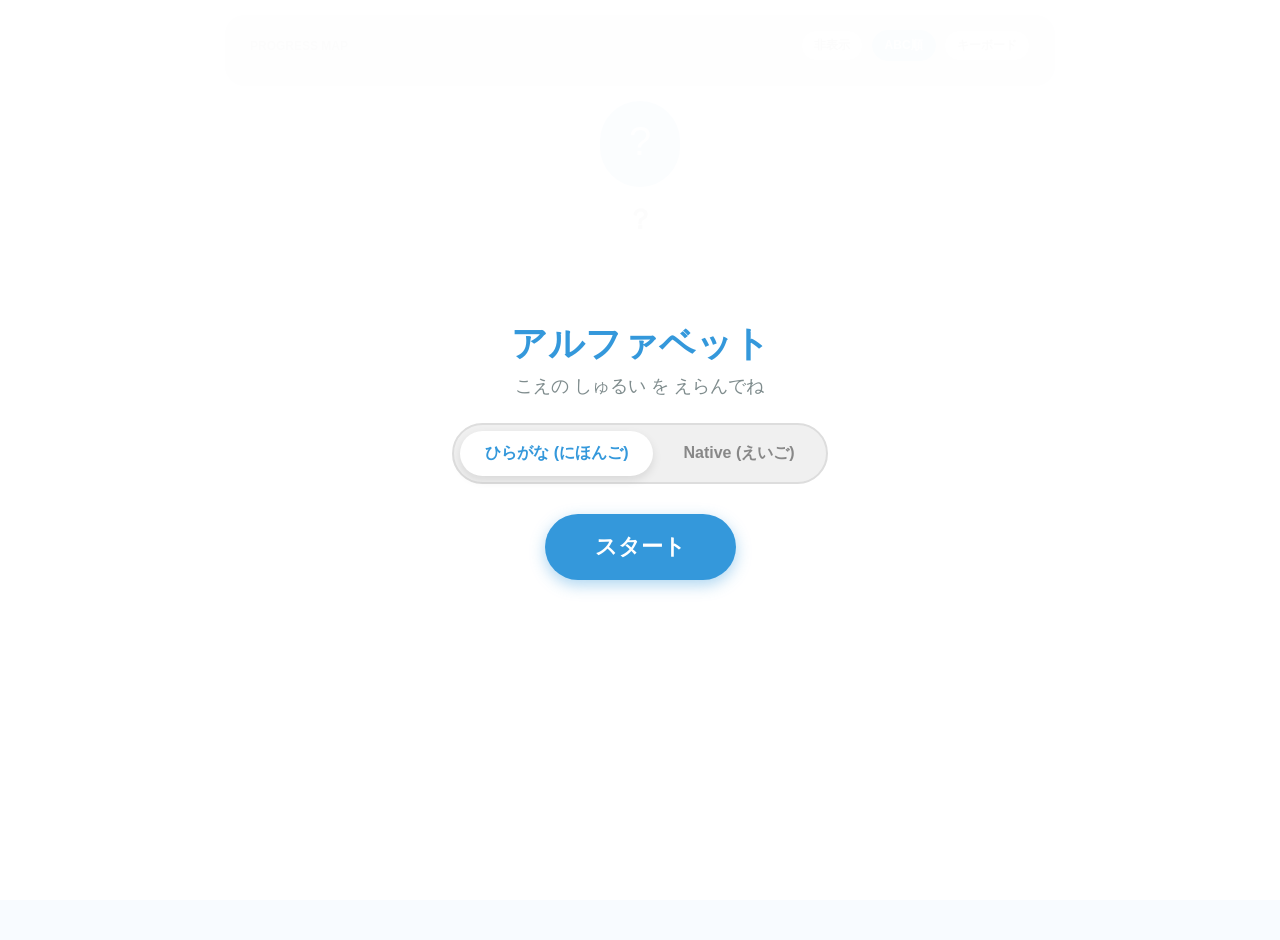
==== abc_b.html @ dcea195c "Add files via upload" ====
<!DOCTYPE html>
<html lang="ja">
<head>
    <meta charset="UTF-8">
    <meta name="viewport" content="width=device-width, initial-scale=1.0">
    <title>アルファベット・クエスト</title>
    <style>
        :root { 
            --primary: #3498db; --success: #2ecc71; --gold: #f1c40f; --miss: #e74c3c; --bg: #f8fbff; 
            /* 指使いカラー */
            --f-pinky: #ff5e57;  /* 赤 */
            --f-ring: #2ed573;   /* 緑 */
            --f-middle: #48c1fb; /* 青 */
            --f-index: #feb72b;  /* オレンジ */
            --f-vowel-o: #a55eea; /* 紫（O用） */
        }
        body { font-family: "Helvetica Neue", Arial, "Hiragino Kaku Gothic ProN", sans-serif; background: var(--bg); display: flex; flex-direction: column; align-items: center; min-height: 100vh; margin: 0; padding-bottom: 40px; overflow-x: hidden; }
        
        .overlay { position: fixed; top: 0; left: 0; width: 100%; height: 100%; background: rgba(255,255,255,0.98); display: flex; flex-direction: column; justify-content: center; align-items: center; z-index: 1000; text-align: center; }
        .main-title { font-size: 36px; color: var(--primary); font-weight: bold; margin-bottom: 5px; }
        .sub-title { color: #7f8c8d; margin-bottom: 25px; font-size: 18px; }
        
        .voice-selector { 
            background: #f0f0f0; padding: 6px; border-radius: 40px; display: flex; gap: 5px; margin-bottom: 30px; border: 2px solid #ddd;
        }
        .voice-btn {
            padding: 12px 25px; border-radius: 30px; border: none; cursor: pointer; font-weight: bold; background: transparent; color: #888; transition: 0.3s; font-size: 16px;
        }
        .voice-btn.active { background: white; color: var(--primary); box-shadow: 0 4px 10px rgba(0,0,0,0.1); }

        /* コレクションマップ */
        .collection-container { 
            margin-top: 15px; padding: 15px; background: #d1d8e0; border-radius: 20px; 
            width: 95%; max-width: 800px; box-shadow: inset 0 2px 10px rgba(0,0,0,0.1); 
            text-align: center; transition: all 0.3s ease;
        }
        /* 非表示時のコンテナスタイル */
        .collection-container.map-hidden { padding: 10px 20px; background: #e2e8f0; }
        .collection-container.map-hidden .collection-grid { display: none; }

        .collection-header { display: flex; justify-content: space-between; align-items: center; margin-bottom: 10px; padding: 0 10px; }
        .collection-container.map-hidden .collection-header { margin-bottom: 0; }

        .layout-switch-btn { padding: 6px 12px; font-size: 12px; background: white; border: 1px solid #ccc; border-radius: 20px; cursor: pointer; font-weight: bold; color: #666; margin-left: 4px; }
        .layout-switch-btn.active { background: var(--primary); color: white; border-color: var(--primary); }

        .collection-grid { display: flex; flex-direction: column; align-items: center; gap: 6px; }
        .kbd-row { display: flex; gap: 4px; justify-content: center; width: 100%; }

        .char-slot { 
            width: 30px; height: 38px; background: white; border: 2px solid #ccc; border-radius: 6px;
            display: flex; justify-content: center; align-items: center;
            font-weight: bold; color: #bbb; font-size: 14px; transition: all 0.3s;
        }
        /* 指別の枠線 */
        .border-pinky  { border-color: var(--f-pinky); }
        .border-ring   { border-color: var(--f-ring); }
        .border-middle { border-color: var(--f-middle); }
        .border-index  { border-color: var(--f-index); }

        /* クリア状態 */
        .char-slot.active { color: white; border-width: 2px; }
        .char-slot.active:not([class*="fill-"]) { background: var(--gold); border-color: #f39c12; }
        .char-slot.active.fill-a { background: var(--f-pinky) !important; border-color: var(--f-pinky); }
        .char-slot.active.fill-e { background: var(--f-ring) !important; border-color: var(--f-ring); }
        .char-slot.active.fill-u { background: var(--f-index) !important; border-color: var(--f-index); }
        .char-slot.active.fill-i { background: var(--f-middle) !important; border-color: var(--f-middle); }
        .char-slot.active.fill-o { background: var(--f-vowel-o) !important; border-color: var(--f-vowel-o); }

        .question-area { margin: 15px 0; text-align: center; min-height: 140px; }
        .speaker-btn { 
            width: 80px; height: 80px; border-radius: 50%; background: var(--primary); 
            border: none; cursor: pointer; display: inline-flex; align-items: center; justify-content: center;
            box-shadow: 0 6px 0 #2980b9; transition: 0.1s; margin-bottom: 8px;
        }
        .speaker-btn:active { transform: translateY(4px); box-shadow: none; }
        .speaker-icon { font-size: 40px; color: white; }

        #reading-display { 
            font-size: 28px; font-weight: bold; color: #555; height: 42px; 
            margin-top: 5px; background: #fff; padding: 5px 25px; border-radius: 30px;
            display: inline-block; min-width: 140px; border: 2px solid #eee;
        }

        .choices-grid { display: grid; grid-template-columns: repeat(2, 1fr); gap: 12px; width: 90%; max-width: 400px; }
        .choice-card { 
            background: white; border: 3px solid #eee; border-radius: 15px; padding: 20px 0;
            font-size: 36px; font-weight: bold; color: #444; cursor: pointer; transition: 0.2s;
            text-align: center; box-shadow: 0 4px 10px rgba(0,0,0,0.05);
        }
        .choice-card:hover { border-color: var(--primary); }
        .choice-card.correct { background: var(--success); color: white; border-color: var(--success); animation: pop 0.3s; }
        .choice-card.wrong { background: var(--miss); color: white; border-color: var(--miss); }

        @keyframes pop { 50% { transform: scale(1.1); } }
        .btn { padding: 18px 50px; font-size: 22px; cursor: pointer; border-radius: 50px; border: none; background: var(--primary); color: white; font-weight: bold; box-shadow: 0 5px 15px rgba(52, 152, 219, 0.4); transition: 0.2s; }
        .btn:hover { transform: scale(1.05); background: #2980b9; }
        #status-msg { font-size: 18px; font-weight: bold; color: #7f8c8d; margin-top: 10px; height: 24px; }
    </style>
</head>
<body>

    <div id="start-screen" class="overlay">
        <div class="main-title">アルファベット</div>
        <div class="sub-title">こえの しゅるい を えらんでね</div>
        
        <div class="voice-selector">
            <button id="mode-kana" class="voice-btn active" onclick="setVoiceMode('kana')">ひらがな (にほんご)</button>
            <button id="mode-native" class="voice-btn" onclick="setVoiceMode('native')">Native (えいご)</button>
        </div>

        <button class="btn" onclick="initGame()">スタート</button>
    </div>

    <!-- 進捗マップセクション -->
    <div class="collection-container" id="collectionContainer">
        <div class="collection-header">
            <div style="font-size: 12px; color: #666; font-weight: bold;">PROGRESS MAP</div>
            <div>
                <button id="layoutHideBtn" class="layout-switch-btn" onclick="switchMapLayout('hide')">非表示</button>
                <button id="layoutAbcBtn" class="layout-switch-btn active" onclick="switchMapLayout('abc')">ABC順</button>
                <button id="layoutKbdBtn" class="layout-switch-btn" onclick="switchMapLayout('keyboard')">キーボード</button>
            </div>
        </div>
        <div class="collection-grid" id="collectionGrid"></div>
    </div>

    <div class="question-area">
        <button class="speaker-btn" onclick="playCurrentTarget()">
            <span class="speaker-icon">?</span>
        </button>
        <br>
        <div id="reading-display">？</div>
    </div>

    <div class="choices-grid" id="choicesGrid"></div>
    <div id="status-msg"></div>

    <div id="result-screen" class="overlay" style="display:none;">
        <div id="result-content"></div>
        <button class="btn" onclick="location.reload()">もういちど あそぶ</button>
    </div>

    <script>
        const charData = {
            'A': { read: 'えー', finger: 'pinky', fill: 'fill-a' },
            'B': { read: 'びー', finger: 'index' },
            'C': { read: 'しー', finger: 'middle' },
            'D': { read: 'でー', finger: 'middle' },
            'E': { read: 'いー', finger: 'ring', fill: 'fill-e' },
            'F': { read: 'えふ', finger: 'index' },
            'G': { read: 'じー', finger: 'index' },
            'H': { read: 'えいち', finger: 'index' },
            'I': { read: 'あい', finger: 'middle', fill: 'fill-i' },
            'J': { read: 'じぇー', finger: 'index' },
            'K': { read: 'けー', finger: 'middle' },
            'L': { read: 'える', finger: 'ring' },
            'M': { read: 'えむ', finger: 'index' },
            'N': { read: 'えぬ', finger: 'index' },
            'O': { read: 'おー', finger: 'ring', fill: 'fill-o' },
            'P': { read: 'ぴー', finger: 'pinky' },
            'Q': { read: 'きゅー', finger: 'pinky' },
            'R': { read: 'あーる', finger: 'index' },
            'S': { read: 'えす', finger: 'ring' },
            'T': { read: 'てぃー', finger: 'index' },
            'U': { read: 'ゆー', finger: 'index', fill: 'fill-u' },
            'V': { read: 'ぶい', finger: 'index' },
            'W': { read: 'だぶりゅー', finger: 'ring' },
            'X': { read: 'えっくす', finger: 'ring' },
            'Y': { read: 'わい', finger: 'index' },
            'Z': { read: 'ぜっと', finger: 'pinky' }
        };

        const kbdRows = [
            ["Q","W","E","R","T","Y","U","I","O","P"],
            ["A","S","D","F","G","H","J","K","L"],
            ["Z","X","C","V","B","N","M"]
        ];

        const alphaKeys = Object.keys(charData);
        let cleared = new Set();
        let currentTarget = "";
        let audioCtx;
        let voiceMode = 'kana';
        let currentLayout = 'abc';

        function setVoiceMode(mode) {
            voiceMode = mode;
            document.getElementById('mode-native').classList.toggle('active', mode === 'native');
            document.getElementById('mode-kana').classList.toggle('active', mode === 'kana');
            
            const uttr = new SpeechSynthesisUtterance(mode === 'native' ? "ABC" : "あいうえお");
            uttr.lang = mode === 'native' ? 'en-US' : 'ja-JP';
            speechSynthesis.cancel();
            speechSynthesis.speak(uttr);
        }

        function switchMapLayout(layout) {
            currentLayout = layout;
            const container = document.getElementById('collectionContainer');
            
            // ボタンの活性状態の更新
            document.getElementById('layoutHideBtn').classList.toggle('active', layout === 'hide');
            document.getElementById('layoutAbcBtn').classList.toggle('active', layout === 'abc');
            document.getElementById('layoutKbdBtn').classList.toggle('active', layout === 'keyboard');
            
            if (layout === 'hide') {
                container.classList.add('map-hidden');
            } else {
                container.classList.remove('map-hidden');
                renderCollectionMap();
            }
        }

        function createSlot(c) {
            const s = document.createElement('div');
            const data = charData[c];
            s.className = `char-slot border-${data.finger} ${cleared.has(c) ? 'active' : ''} ${data.fill || ''}`;
            s.textContent = c;
            return s;
        }

        function renderCollectionMap() {
            if (currentLayout === 'hide') return;
            const grid = document.getElementById('collectionGrid');
            grid.innerHTML = "";
            
            if (currentLayout === 'abc') {
                const row = document.createElement('div'); row.className = 'kbd-row';
                alphaKeys.forEach(c => {
                    row.appendChild(createSlot(c));
                    if(c === 'M') { grid.appendChild(row.cloneNode(true)); row.innerHTML = ""; }
                });
                grid.appendChild(row);
            } else {
                kbdRows.forEach(rowArr => {
                    const rowDiv = document.createElement('div'); rowDiv.className = 'kbd-row';
                    rowArr.forEach(c => { rowDiv.appendChild(createSlot(c)); });
                    grid.appendChild(rowDiv);
                });
            }
        }

        function initGame() {
            audioCtx = new (window.AudioContext || window.webkitAudioContext)();
            document.getElementById('start-screen').style.display = 'none';
            renderCollectionMap();
            nextQuestion();
        }

        function playCurrentTarget() {
            if (!currentTarget) return;
            speechSynthesis.cancel();
            
            const uttr = new SpeechSynthesisUtterance();
            if (voiceMode === 'native') {
                uttr.text = currentTarget;
                uttr.lang = 'en-US';
                uttr.rate = 0.8;
            } else {
                uttr.text = charData[currentTarget].read;
                uttr.lang = 'ja-JP';
                uttr.rate = 1.0;
            }
            speechSynthesis.speak(uttr);
        }

        function nextQuestion() {
            const remaining = alphaKeys.filter(c => !cleared.has(c));
            if (remaining.length === 0) return showResult();

            document.getElementById('status-msg').textContent = "";
            currentTarget = remaining[Math.floor(Math.random() * remaining.length)];
            document.getElementById('reading-display').textContent = charData[currentTarget].read;
            
            let choices = [currentTarget];
            while(choices.length < 4) {
                let randomChar = alphaKeys[Math.floor(Math.random() * alphaKeys.length)];
                if(!choices.includes(randomChar)) choices.push(randomChar);
            }
            choices.sort(() => Math.random() - 0.5);

            const grid = document.getElementById('choicesGrid');
            grid.innerHTML = "";
            choices.forEach(c => {
                const card = document.createElement('div');
                card.className = 'choice-card';
                card.textContent = c;
                card.onclick = () => checkAnswer(c, card);
                grid.appendChild(card);
            });

            setTimeout(playCurrentTarget, 300);
        }

        function checkAnswer(selected, element) {
            if (selected === currentTarget) {
                element.classList.add('correct');
                cleared.add(currentTarget);
                renderCollectionMap(); // マップを更新
                document.getElementById('status-msg').textContent = "すごい！";
                playSfx(659, 0.3);
                setTimeout(nextQuestion, 1200);
            } else {
                element.classList.add('wrong');
                document.getElementById('status-msg').textContent = "えらびなおそう!";
                playSfx(150, 0.2);
                setTimeout(() => element.classList.remove('wrong'), 500);
            }
        }

        function playSfx(freq, dur) {
            if(!audioCtx) return;
            const osc = audioCtx.createOscillator();
            const g = audioCtx.createGain();
            osc.frequency.setValueAtTime(freq, audioCtx.currentTime);
            g.gain.exponentialRampToValueAtTime(0.01, audioCtx.currentTime + dur);
            osc.connect(g); g.connect(audioCtx.destination);
            osc.start(); osc.stop(audioCtx.currentTime + dur);
        }

        function showResult() {
            document.getElementById('result-screen').style.display = 'flex';
            document.getElementById('result-content').innerHTML = `
                <div class="main-title">MISSION COMPLETE!</div>
                <p>ぜんぶの アルファベットを クリアしたね！</p>
            `;
        }
    </script>
</body>
</html>
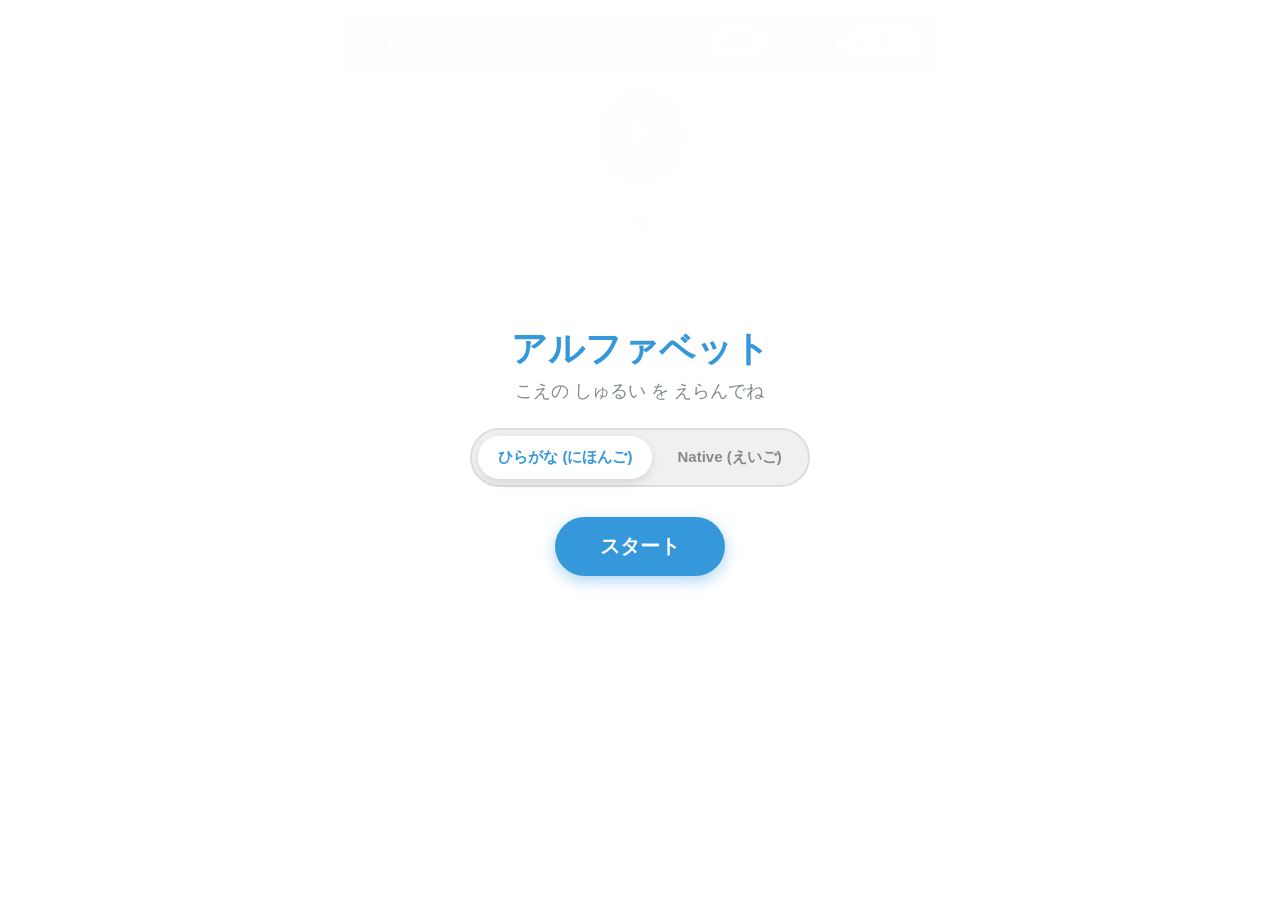
==== commit 49c25427: "Update abc_b.html" ====
--- a/abc_b.html
+++ b/abc_b.html
@@ -2,21 +2,59 @@
 <html lang="ja">
 <head>
     <meta charset="UTF-8">
-    <meta name="viewport" content="width=device-width, initial-scale=1.0">
+    <meta name="viewport" content="width=device-width, initial-scale=1.0, maximum-scale=1.0, user-scalable=no">
     <title>アルファベット・クエスト</title>
     <style>
         :root { 
             --primary: #3498db; --success: #2ecc71; --gold: #f1c40f; --miss: #e74c3c; --bg: #f8fbff; 
-            /* 指使いカラー */
-            --f-pinky: #ff5e57;  /* 赤 */
-            --f-ring: #2ed573;   /* 緑 */
-            --f-middle: #48c1fb; /* 青 */
-            --f-index: #feb72b;  /* オレンジ */
-            --f-vowel-o: #a55eea; /* 紫（O用） */
-        }
-        body { font-family: "Helvetica Neue", Arial, "Hiragino Kaku Gothic ProN", sans-serif; background: var(--bg); display: flex; flex-direction: column; align-items: center; min-height: 100vh; margin: 0; padding-bottom: 40px; overflow-x: hidden; }
-        
-        .overlay { position: fixed; top: 0; left: 0; width: 100%; height: 100%; background: rgba(255,255,255,0.98); display: flex; flex-direction: column; justify-content: center; align-items: center; z-index: 1000; text-align: center; }
+            
+            /* 添付画像に基づいた指使いカラー（左右の手を別々に色分け） */
+            --f-pinky-l: #ff5e57;   /* 左手小指：赤 */
+            --f-ring-l: #f1c40f;    /* 左手薬指：黄色 */
+            --f-middle-l: #2ecc71;  /* 左手中指：緑 */
+            --f-index-l: #00d2d3;   /* 左手人差し指：水色（シアン） */
+            --f-index-r: #3867d6;   /* 右手人差し指：青 */
+            --f-middle-r: #20bf6b;  /* 右手中指：深緑 */
+            --f-ring-r: #ff9f43;    /* 右手薬指：オレンジ */
+            --f-pinky-r: #fd79a8;   /* 右手小指：ピンク */
+        }
+        
+        /* スマホ用デフォルトリセット & タップ強調の無効化 */
+        * {
+            box-sizing: border-box;
+            -webkit-tap-highlight-color: transparent;
+            user-select: none;
+            -webkit-user-select: none;
+        }
+
+        body { 
+            font-family: "Helvetica Neue", Arial, "Hiragino Kaku Gothic ProN", sans-serif; 
+            background: var(--bg); 
+            display: flex; 
+            flex-direction: column; 
+            align-items: center; 
+            min-height: 100vh; 
+            margin: 0; 
+            padding: 10px 10px 30px 10px; 
+            overflow-x: hidden;
+            touch-action: manipulation; /* ダブルタップズームを防止 */
+        }
+        
+        .overlay { 
+            position: fixed; 
+            top: 0; 
+            left: 0; 
+            width: 100%; 
+            height: 100%; 
+            background: rgba(255,255,255,0.98); 
+            display: flex; 
+            flex-direction: column; 
+            justify-content: center; 
+            align-items: center; 
+            z-index: 1000; 
+            text-align: center; 
+            padding: 20px;
+        }
         .main-title { font-size: 36px; color: var(--primary); font-weight: bold; margin-bottom: 5px; }
         .sub-title { color: #7f8c8d; margin-bottom: 25px; font-size: 18px; }
         
@@ -24,78 +62,120 @@
             background: #f0f0f0; padding: 6px; border-radius: 40px; display: flex; gap: 5px; margin-bottom: 30px; border: 2px solid #ddd;
         }
         .voice-btn {
-            padding: 12px 25px; border-radius: 30px; border: none; cursor: pointer; font-weight: bold; background: transparent; color: #888; transition: 0.3s; font-size: 16px;
+            padding: 12px 20px; border-radius: 30px; border: none; cursor: pointer; font-weight: bold; background: transparent; color: #888; transition: 0.3s; font-size: 15px;
         }
         .voice-btn.active { background: white; color: var(--primary); box-shadow: 0 4px 10px rgba(0,0,0,0.1); }
 
         /* コレクションマップ */
         .collection-container { 
-            margin-top: 15px; padding: 15px; background: #d1d8e0; border-radius: 20px; 
-            width: 95%; max-width: 800px; box-shadow: inset 0 2px 10px rgba(0,0,0,0.1); 
+            margin-top: 5px; padding: 12px; background: #d1d8e0; border-radius: 20px; 
+            width: 100%; max-width: 600px; box-shadow: inset 0 2px 8px rgba(0,0,0,0.1); 
             text-align: center; transition: all 0.3s ease;
         }
         /* 非表示時のコンテナスタイル */
-        .collection-container.map-hidden { padding: 10px 20px; background: #e2e8f0; }
+        .collection-container.map-hidden { padding: 8px 15px; background: #e2e8f0; }
         .collection-container.map-hidden .collection-grid { display: none; }
 
-        .collection-header { display: flex; justify-content: space-between; align-items: center; margin-bottom: 10px; padding: 0 10px; }
+        .collection-header { display: flex; justify-content: space-between; align-items: center; margin-bottom: 8px; padding: 0 5px; }
         .collection-container.map-hidden .collection-header { margin-bottom: 0; }
 
-        .layout-switch-btn { padding: 6px 12px; font-size: 12px; background: white; border: 1px solid #ccc; border-radius: 20px; cursor: pointer; font-weight: bold; color: #666; margin-left: 4px; }
+        .layout-switch-btn { padding: 6px 12px; font-size: 11px; background: white; border: 1px solid #ccc; border-radius: 20px; cursor: pointer; font-weight: bold; color: #666; margin-left: 2px; }
         .layout-switch-btn.active { background: var(--primary); color: white; border-color: var(--primary); }
 
-        .collection-grid { display: flex; flex-direction: column; align-items: center; gap: 6px; }
-        .kbd-row { display: flex; gap: 4px; justify-content: center; width: 100%; }
+        .collection-grid { display: flex; flex-direction: column; align-items: center; gap: 4px; }
+        .kbd-row { display: flex; gap: 3px; justify-content: center; width: 100%; }
 
         .char-slot { 
-            width: 30px; height: 38px; background: white; border: 2px solid #ccc; border-radius: 6px;
+            width: 25px; height: 32px; background: white; border: 2px solid #ccc; border-radius: 5px;
             display: flex; justify-content: center; align-items: center;
-            font-weight: bold; color: #bbb; font-size: 14px; transition: all 0.3s;
-        }
-        /* 指別の枠線 */
-        .border-pinky  { border-color: var(--f-pinky); }
-        .border-ring   { border-color: var(--f-ring); }
-        .border-middle { border-color: var(--f-middle); }
-        .border-index  { border-color: var(--f-index); }
-
-        /* クリア状態 */
+            font-weight: bold; color: #bbb; font-size: 12px; transition: all 0.2s;
+        }
+        
+        /* 指別の枠線（画像に基づいた配色） */
+        .border-pinky-l  { border-color: var(--f-pinky-l); }
+        .border-ring-l   { border-color: var(--f-ring-l); }
+        .border-middle-l { border-color: var(--f-middle-l); }
+        .border-index-l  { border-color: var(--f-index-l); }
+        .border-index-r  { border-color: var(--f-index-r); }
+        .border-middle-r { border-color: var(--f-middle-r); }
+        .border-ring-r   { border-color: var(--f-ring-r); }
+        .border-pinky-r  { border-color: var(--f-pinky-r); }
+
+        /* クリア状態（母音は担当指のカラーで塗りつぶし） */
         .char-slot.active { color: white; border-width: 2px; }
         .char-slot.active:not([class*="fill-"]) { background: var(--gold); border-color: #f39c12; }
-        .char-slot.active.fill-a { background: var(--f-pinky) !important; border-color: var(--f-pinky); }
-        .char-slot.active.fill-e { background: var(--f-ring) !important; border-color: var(--f-ring); }
-        .char-slot.active.fill-u { background: var(--f-index) !important; border-color: var(--f-index); }
-        .char-slot.active.fill-i { background: var(--f-middle) !important; border-color: var(--f-middle); }
-        .char-slot.active.fill-o { background: var(--f-vowel-o) !important; border-color: var(--f-vowel-o); }
-
-        .question-area { margin: 15px 0; text-align: center; min-height: 140px; }
+        .char-slot.active.fill-a { background: var(--f-pinky-l) !important; border-color: var(--f-pinky-l); }
+        .char-slot.active.fill-e { background: var(--f-middle-l) !important; border-color: var(--f-middle-l); }
+        .char-slot.active.fill-u { background: var(--f-index-r) !important; border-color: var(--f-index-r); }
+        .char-slot.active.fill-i { background: var(--f-middle-r) !important; border-color: var(--f-middle-r); }
+        .char-slot.active.fill-o { background: var(--f-ring-r) !important; border-color: var(--f-ring-r); }
+
+        /* ゲーム操作部 */
+        .question-area { margin: 15px 0; text-align: center; min-height: 130px; display: flex; flex-direction: column; align-items: center; justify-content: center; }
         .speaker-btn { 
-            width: 80px; height: 80px; border-radius: 50%; background: var(--primary); 
+            width: 85px; height: 85px; border-radius: 50%; background: var(--primary); 
             border: none; cursor: pointer; display: inline-flex; align-items: center; justify-content: center;
             box-shadow: 0 6px 0 #2980b9; transition: 0.1s; margin-bottom: 8px;
         }
-        .speaker-btn:active { transform: translateY(4px); box-shadow: none; }
-        .speaker-icon { font-size: 40px; color: white; }
+        .speaker-btn:active { transform: translateY(4px); box-shadow: 0 2px 0 #2980b9; }
+        .speaker-icon { font-size: 40px; color: white; margin-left: 2px; }
 
         #reading-display { 
-            font-size: 28px; font-weight: bold; color: #555; height: 42px; 
-            margin-top: 5px; background: #fff; padding: 5px 25px; border-radius: 30px;
-            display: inline-block; min-width: 140px; border: 2px solid #eee;
-        }
-
-        .choices-grid { display: grid; grid-template-columns: repeat(2, 1fr); gap: 12px; width: 90%; max-width: 400px; }
+            font-size: 24px; font-weight: bold; color: #555; height: 38px; 
+            margin-top: 3px; background: #fff; padding: 4px 20px; border-radius: 30px;
+            display: inline-block; min-width: 120px; border: 2px solid #eee;
+            box-shadow: 0 2px 5px rgba(0,0,0,0.05);
+        }
+
+        /* 4択グリッド */
+        .choices-grid { display: grid; grid-template-columns: repeat(2, 1fr); gap: 12px; width: 100%; max-width: 420px; padding: 0 5px; }
         .choice-card { 
-            background: white; border: 3px solid #eee; border-radius: 15px; padding: 20px 0;
-            font-size: 36px; font-weight: bold; color: #444; cursor: pointer; transition: 0.2s;
-            text-align: center; box-shadow: 0 4px 10px rgba(0,0,0,0.05);
-        }
-        .choice-card:hover { border-color: var(--primary); }
-        .choice-card.correct { background: var(--success); color: white; border-color: var(--success); animation: pop 0.3s; }
+            background: white; border: 3px solid #eee; border-radius: 16px; padding: 22px 0;
+            font-size: 34px; font-weight: bold; color: #444; cursor: pointer; transition: 0.15s;
+            text-align: center; box-shadow: 0 4px 8px rgba(0,0,0,0.05);
+        }
+        /* モバイルでのタップ感(アクティブ状態) */
+        .choice-card:active { transform: scale(0.95); border-color: var(--primary); }
+        .choice-card.correct { background: var(--success); color: white; border-color: var(--success); animation: pop 0.3s forwards; }
         .choice-card.wrong { background: var(--miss); color: white; border-color: var(--miss); }
 
-        @keyframes pop { 50% { transform: scale(1.1); } }
-        .btn { padding: 18px 50px; font-size: 22px; cursor: pointer; border-radius: 50px; border: none; background: var(--primary); color: white; font-weight: bold; box-shadow: 0 5px 15px rgba(52, 152, 219, 0.4); transition: 0.2s; }
-        .btn:hover { transform: scale(1.05); background: #2980b9; }
-        #status-msg { font-size: 18px; font-weight: bold; color: #7f8c8d; margin-top: 10px; height: 24px; }
+        @keyframes pop { 50% { transform: scale(1.08); } }
+        
+        .btn { 
+            padding: 16px 45px; font-size: 20px; cursor: pointer; border-radius: 50px; border: none; 
+            background: var(--primary); color: white; font-weight: bold; 
+            box-shadow: 0 5px 15px rgba(52, 152, 219, 0.4); transition: 0.2s;
+        }
+        .btn:active { transform: scale(0.96); background: #2980b9; }
+        
+        #status-msg { font-size: 18px; font-weight: bold; color: #7f8c8d; margin-top: 12px; height: 24px; text-align: center; }
+
+        /* スマホ縦画面での微調整 (メディアクエリ) */
+        @media (max-width: 480px) {
+            .main-title { font-size: 30px; }
+            .sub-title { font-size: 16px; margin-bottom: 15px; }
+            .voice-selector { margin-bottom: 20px; }
+            .voice-btn { padding: 10px 15px; font-size: 13px; }
+            
+            .char-slot { 
+                width: calc((100vw - 60px) / 13); /* 画面幅に合わせて自動縮小 */
+                max-width: 26px; 
+                height: 32px; 
+                font-size: 11px; 
+                border-width: 1.5px;
+            }
+            .collection-container { padding: 8px; border-radius: 15px; }
+            .layout-switch-btn { padding: 4px 8px; font-size: 10px; }
+            
+            .question-area { min-height: 110px; margin: 10px 0; }
+            .speaker-btn { width: 70px; height: 70px; margin-bottom: 5px; }
+            .speaker-icon { font-size: 32px; }
+            #reading-display { font-size: 20px; height: 32px; padding: 2px 15px; min-width: 100px; }
+            
+            .choices-grid { gap: 10px; }
+            .choice-card { padding: 16px 0; font-size: 30px; border-radius: 12px; border-width: 2px; }
+            #status-msg { font-size: 16px; margin-top: 8px; }
+        }
     </style>
 </head>
 <body>
@@ -115,7 +195,7 @@
     <!-- 進捗マップセクション -->
     <div class="collection-container" id="collectionContainer">
         <div class="collection-header">
-            <div style="font-size: 12px; color: #666; font-weight: bold;">PROGRESS MAP</div>
+            <div style="font-size: 11px; color: #666; font-weight: bold; letter-spacing: 0.5px;">こたえたアルファベット</div>
             <div>
                 <button id="layoutHideBtn" class="layout-switch-btn" onclick="switchMapLayout('hide')">非表示</button>
                 <button id="layoutAbcBtn" class="layout-switch-btn active" onclick="switchMapLayout('abc')">ABC順</button>
@@ -126,8 +206,8 @@
     </div>
 
     <div class="question-area">
-        <button class="speaker-btn" onclick="playCurrentTarget()">
-            <span class="speaker-icon">?</span>
+        <button class="speaker-btn" id="speakerBtn" onclick="playCurrentTarget()">
+            <span class="speaker-icon">▶</span>
         </button>
         <br>
         <div id="reading-display">？</div>
@@ -142,33 +222,34 @@
     </div>
 
     <script>
+        // 添付画像の指配置に基づき、finger情報をアップデート
         const charData = {
-            'A': { read: 'えー', finger: 'pinky', fill: 'fill-a' },
-            'B': { read: 'びー', finger: 'index' },
-            'C': { read: 'しー', finger: 'middle' },
-            'D': { read: 'でー', finger: 'middle' },
-            'E': { read: 'いー', finger: 'ring', fill: 'fill-e' },
-            'F': { read: 'えふ', finger: 'index' },
-            'G': { read: 'じー', finger: 'index' },
-            'H': { read: 'えいち', finger: 'index' },
-            'I': { read: 'あい', finger: 'middle', fill: 'fill-i' },
-            'J': { read: 'じぇー', finger: 'index' },
-            'K': { read: 'けー', finger: 'middle' },
-            'L': { read: 'える', finger: 'ring' },
-            'M': { read: 'えむ', finger: 'index' },
-            'N': { read: 'えぬ', finger: 'index' },
-            'O': { read: 'おー', finger: 'ring', fill: 'fill-o' },
-            'P': { read: 'ぴー', finger: 'pinky' },
-            'Q': { read: 'きゅー', finger: 'pinky' },
-            'R': { read: 'あーる', finger: 'index' },
-            'S': { read: 'えす', finger: 'ring' },
-            'T': { read: 'てぃー', finger: 'index' },
-            'U': { read: 'ゆー', finger: 'index', fill: 'fill-u' },
-            'V': { read: 'ぶい', finger: 'index' },
-            'W': { read: 'だぶりゅー', finger: 'ring' },
-            'X': { read: 'えっくす', finger: 'ring' },
-            'Y': { read: 'わい', finger: 'index' },
-            'Z': { read: 'ぜっと', finger: 'pinky' }
+            'A': { read: 'えー', finger: 'pinky-l', fill: 'fill-a' },
+            'B': { read: 'びー', finger: 'index-l' },
+            'C': { read: 'しー', finger: 'middle-l' },
+            'D': { read: 'でー', finger: 'middle-l' },
+            'E': { read: 'いー', finger: 'middle-l', fill: 'fill-e' },
+            'F': { read: 'えふ', finger: 'index-l' },
+            'G': { read: 'じー', finger: 'index-l' },
+            'H': { read: 'えいち', finger: 'index-r' },
+            'I': { read: 'あい', finger: 'middle-r', fill: 'fill-i' },
+            'J': { read: 'じぇー', finger: 'index-r' },
+            'K': { read: 'けー', finger: 'middle-r' },
+            'L': { read: 'える', finger: 'ring-r' },
+            'M': { read: 'えむ', finger: 'index-r' },
+            'N': { read: 'えぬ', finger: 'index-r' },
+            'O': { read: 'おー', finger: 'ring-r', fill: 'fill-o' },
+            'P': { read: 'ぴー', finger: 'pinky-r' },
+            'Q': { read: 'きゅー', finger: 'pinky-l' },
+            'R': { read: 'あーる', finger: 'index-l' },
+            'S': { read: 'えす', finger: 'ring-l' },
+            'T': { read: 'てぃー', finger: 'index-l' },
+            'U': { read: 'ゆー', finger: 'index-r', fill: 'fill-u' },
+            'V': { read: 'ぶい', finger: 'index-l' },
+            'W': { read: 'だぶりゅー', finger: 'ring-l' },
+            'X': { read: 'えっくす', finger: 'ring-l' },
+            'Y': { read: 'わい', finger: 'index-r' },
+            'Z': { read: 'ぜっと', finger: 'pinky-l' }
         };
 
         const kbdRows = [
@@ -184,12 +265,28 @@
         let voiceMode = 'kana';
         let currentLayout = 'abc';
 
+        // iOS/Android向け Web Speech API & Web Audio API アンロック処理
+        function unlockAudio() {
+            if (!audioCtx) {
+                audioCtx = new (window.AudioContext || window.webkitAudioContext)();
+            }
+            if (audioCtx && audioCtx.state === 'suspended') {
+                audioCtx.resume();
+            }
+            // iOS向けの音声合成（SpeechSynthesis）無音アンロック発声
+            const silentUttr = new SpeechSynthesisUtterance("");
+            silentUttr.volume = 0;
+            speechSynthesis.speak(silentUttr);
+        }
+
         function setVoiceMode(mode) {
             voiceMode = mode;
             document.getElementById('mode-native').classList.toggle('active', mode === 'native');
             document.getElementById('mode-kana').classList.toggle('active', mode === 'kana');
             
-            const uttr = new SpeechSynthesisUtterance(mode === 'native' ? "ABC" : "あいうえお");
+            // ユーザーアクションなのでここでアンロックを兼ねてデモ発声
+            unlockAudio();
+            const uttr = new SpeechSynthesisUtterance(mode === 'native' ? "Ready" : "スタート");
             uttr.lang = mode === 'native' ? 'en-US' : 'ja-JP';
             speechSynthesis.cancel();
             speechSynthesis.speak(uttr);
@@ -199,7 +296,6 @@
             currentLayout = layout;
             const container = document.getElementById('collectionContainer');
             
-            // ボタンの活性状態の更新
             document.getElementById('layoutHideBtn').classList.toggle('active', layout === 'hide');
             document.getElementById('layoutAbcBtn').classList.toggle('active', layout === 'abc');
             document.getElementById('layoutKbdBtn').classList.toggle('active', layout === 'keyboard');
@@ -242,7 +338,7 @@
         }
 
         function initGame() {
-            audioCtx = new (window.AudioContext || window.webkitAudioContext)();
+            unlockAudio(); // ゲーム起動時のアンロック
             document.getElementById('start-screen').style.display = 'none';
             renderCollectionMap();
             nextQuestion();
@@ -250,6 +346,7 @@
 
         function playCurrentTarget() {
             if (!currentTarget) return;
+            unlockAudio(); // 再生の度、念のためアンロックを走らせる
             speechSynthesis.cancel();
             
             const uttr = new SpeechSynthesisUtterance();
@@ -286,18 +383,29 @@
                 const card = document.createElement('div');
                 card.className = 'choice-card';
                 card.textContent = c;
-                card.onclick = () => checkAnswer(c, card);
+                // touchstartによる高速な応答とクリック両対応
+                let answered = false;
+                const handleAnswer = (e) => {
+                    e.preventDefault();
+                    if (answered) return;
+                    answered = true;
+                    checkAnswer(c, card);
+                };
+                card.addEventListener('touchend', handleAnswer, { passive: false });
+                card.addEventListener('click', handleAnswer);
                 grid.appendChild(card);
             });
 
-            setTimeout(playCurrentTarget, 300);
+            // 自動的に問題音声を再生
+            setTimeout(playCurrentTarget, 400);
         }
 
         function checkAnswer(selected, element) {
+            unlockAudio(); // 正解/不正解時の音のアンロック
             if (selected === currentTarget) {
                 element.classList.add('correct');
                 cleared.add(currentTarget);
-                renderCollectionMap(); // マップを更新
+                renderCollectionMap();
                 document.getElementById('status-msg').textContent = "すごい！";
                 playSfx(659, 0.3);
                 setTimeout(nextQuestion, 1200);
@@ -305,7 +413,7 @@
                 element.classList.add('wrong');
                 document.getElementById('status-msg').textContent = "えらびなおそう!";
                 playSfx(150, 0.2);
-                setTimeout(() => element.classList.remove('wrong'), 500);
+                setTimeout(() => element.classList.remove('wrong'), 600);
             }
         }
 
@@ -322,10 +430,23 @@
         function showResult() {
             document.getElementById('result-screen').style.display = 'flex';
             document.getElementById('result-content').innerHTML = `
-                <div class="main-title">MISSION COMPLETE!</div>
-                <p>ぜんぶの アルファベットを クリアしたね！</p>
+                <div class="main-title" style="color:var(--gold); margin-bottom:15px;">コンプリート！</div>
+                <p style="font-size:18px; line-height:1.6; margin-bottom:30px;">すべての アルファベットを クリアしたね！<br>おめでとう！</p>
             `;
+            // お祝いの紙吹雪をモバイルでも軽快に描画する
+            for(let i=0; i<60; i++) {
+                const c = document.createElement('div');
+                c.style.cssText = `position:fixed; width:8px; height:8px; background:hsl(${Math.random()*360},80%,65%); top:-10px; left:${Math.random()*100}vw; z-index:1100; pointer-events:none; border-radius:50%;`;
+                document.body.appendChild(c);
+                c.animate([
+                    { transform: 'translateY(0) rotate(0)' },
+                    { transform: `translateY(105vh) rotate(${Math.random()*360}deg)` }
+                ], { 
+                    duration: 1500 + Math.random()*2000, 
+                    easing: 'ease-out' 
+                }).onfinish = () => c.remove();
+            }
         }
     </script>
 </body>
-</html>+</html>
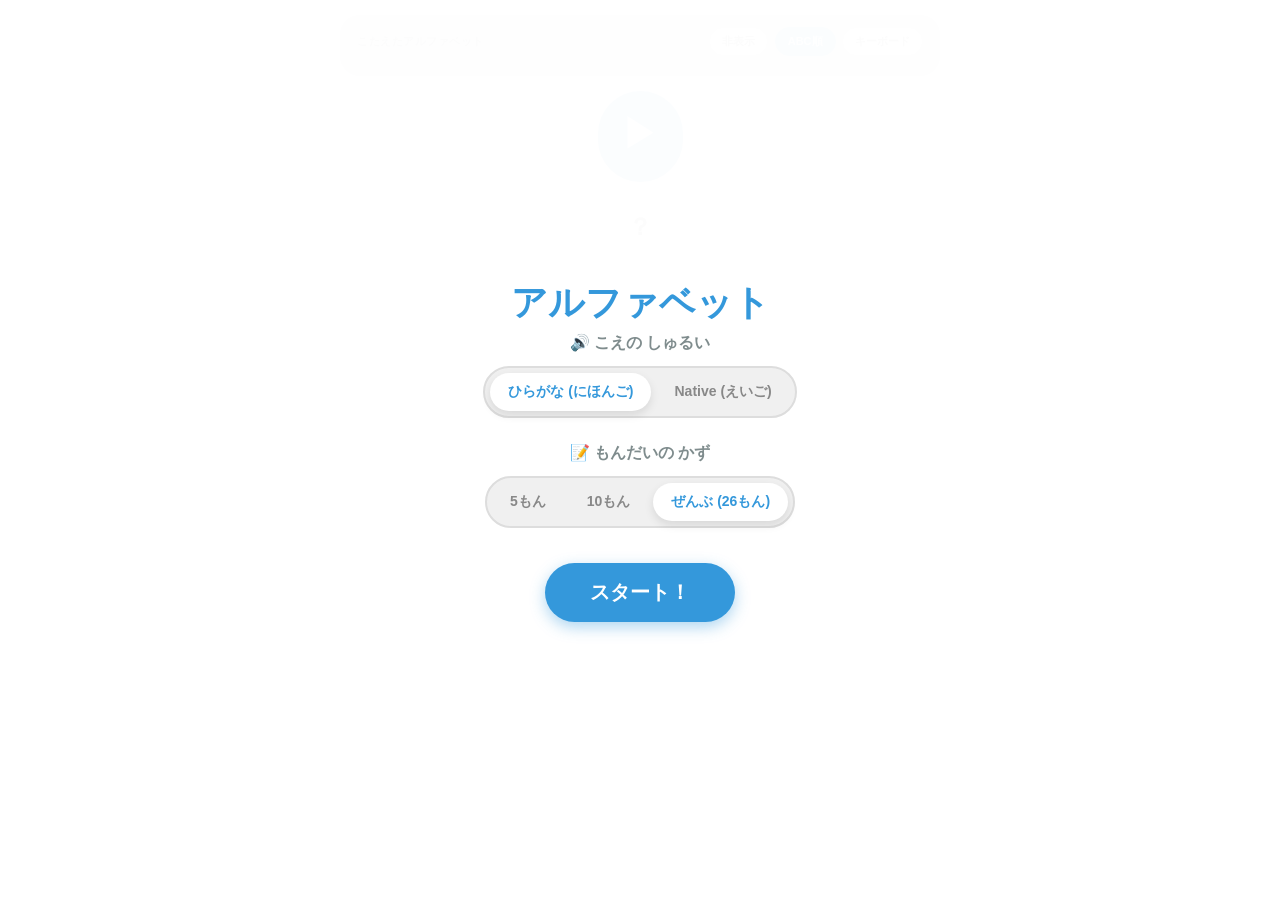
==== commit ce3dd506: "Update abc_b.html" ====
--- a/abc_b.html
+++ b/abc_b.html
@@ -8,11 +8,11 @@
         :root { 
             --primary: #3498db; --success: #2ecc71; --gold: #f1c40f; --miss: #e74c3c; --bg: #f8fbff; 
             
-            /* 添付画像に基づいた指使いカラー（左右の手を別々に色分け） */
+            /* 指使いカラー（左右の手を色分け） */
             --f-pinky-l: #ff5e57;   /* 左手小指：赤 */
             --f-ring-l: #f1c40f;    /* 左手薬指：黄色 */
             --f-middle-l: #2ecc71;  /* 左手中指：緑 */
-            --f-index-l: #00d2d3;   /* 左手人差し指：水色（シアン） */
+            --f-index-l: #00d2d3;   /* 左手人差し指：水色 */
             --f-index-r: #3867d6;   /* 右手人差し指：青 */
             --f-middle-r: #20bf6b;  /* 右手中指：深緑 */
             --f-ring-r: #ff9f43;    /* 右手薬指：オレンジ */
@@ -37,7 +37,7 @@
             margin: 0; 
             padding: 10px 10px 30px 10px; 
             overflow-x: hidden;
-            touch-action: manipulation; /* ダブルタップズームを防止 */
+            touch-action: manipulation; /* ダブルタップズーム防止 */
         }
         
         .overlay { 
@@ -54,17 +54,19 @@
             z-index: 1000; 
             text-align: center; 
             padding: 20px;
+            overflow-y: auto;
         }
         .main-title { font-size: 36px; color: var(--primary); font-weight: bold; margin-bottom: 5px; }
-        .sub-title { color: #7f8c8d; margin-bottom: 25px; font-size: 18px; }
-        
-        .voice-selector { 
-            background: #f0f0f0; padding: 6px; border-radius: 40px; display: flex; gap: 5px; margin-bottom: 30px; border: 2px solid #ddd;
-        }
-        .voice-btn {
-            padding: 12px 20px; border-radius: 30px; border: none; cursor: pointer; font-weight: bold; background: transparent; color: #888; transition: 0.3s; font-size: 15px;
-        }
-        .voice-btn.active { background: white; color: var(--primary); box-shadow: 0 4px 10px rgba(0,0,0,0.1); }
+        .sub-title { color: #7f8c8d; margin-bottom: 12px; font-size: 16px; font-weight: bold; }
+        
+        /* 設定セレクター共通 */
+        .setting-selector { 
+            background: #f0f0f0; padding: 5px; border-radius: 40px; display: inline-flex; gap: 5px; margin-bottom: 25px; border: 2px solid #ddd;
+        }
+        .setting-btn {
+            padding: 10px 18px; border-radius: 30px; border: none; cursor: pointer; font-weight: bold; background: transparent; color: #888; transition: 0.3s; font-size: 14px;
+        }
+        .setting-btn.active { background: white; color: var(--primary); box-shadow: 0 4px 10px rgba(0,0,0,0.1); }
 
         /* コレクションマップ */
         .collection-container { 
@@ -150,12 +152,141 @@
         
         #status-msg { font-size: 18px; font-weight: bold; color: #7f8c8d; margin-top: 12px; height: 24px; text-align: center; }
 
+        /* リザルト画面・分析パーツ */
+        .result-card {
+            background: white;
+            padding: 20px;
+            border-radius: 24px;
+            border: 2px solid #e1e8ed;
+            width: 100%;
+            max-width: 450px;
+            margin: 15px 0;
+            box-shadow: 0 10px 25px rgba(0,0,0,0.05);
+        }
+        .chart-section {
+            display: flex;
+            flex-direction: column;
+            align-items: center;
+            margin: 15px 0;
+        }
+        /* CSSドーナツ円グラフ */
+        .donut-chart {
+            width: 140px;
+            height: 140px;
+            border-radius: 50%;
+            background: conic-gradient(var(--success) 0% 0%, #ffeaa7 0% 100%);
+            display: flex;
+            align-items: center;
+            justify-content: center;
+            position: relative;
+            box-shadow: inset 0 2px 5px rgba(0,0,0,0.05), 0 4px 10px rgba(0,0,0,0.08);
+            margin-bottom: 15px;
+        }
+        .donut-chart::before {
+            content: "";
+            position: absolute;
+            width: 95px;
+            height: 95px;
+            background: white;
+            border-radius: 50%;
+        }
+        .donut-center-text {
+            position: absolute;
+            font-size: 26px;
+            font-weight: bold;
+            color: #2c3e50;
+            text-align: center;
+            line-height: 1.1;
+        }
+        .donut-center-text span {
+            font-size: 11px;
+            color: #7f8c8d;
+            display: block;
+            margin-top: 2px;
+        }
+        .legend-container {
+            width: 100%;
+            display: flex;
+            justify-content: space-around;
+            font-size: 13px;
+            font-weight: bold;
+            color: #555;
+            border-top: 1px dashed #eee;
+            padding-top: 10px;
+        }
+        .legend-item {
+            display: flex;
+            align-items: center;
+            gap: 6px;
+        }
+        .legend-color {
+            width: 14px;
+            height: 14px;
+            border-radius: 4px;
+        }
+        .legend-color.ok { background-color: var(--success); }
+        .legend-color.retry { background-color: #ffeaa7; }
+
+        /* にがてなもじ（えらびなおしたもじ）エリア */
+        .weak-letters-container {
+            margin-top: 15px;
+            text-align: center;
+            width: 100%;
+        }
+        .weak-title {
+            font-size: 14px;
+            font-weight: bold;
+            color: #7f8c8d;
+            margin-bottom: 8px;
+        }
+        .weak-grid {
+            display: flex;
+            flex-wrap: wrap;
+            gap: 6px;
+            justify-content: center;
+        }
+        .weak-slot {
+            width: 32px;
+            height: 40px;
+            background: #fff;
+            border: 2px solid #ccc;
+            border-radius: 6px;
+            display: flex;
+            flex-direction: column;
+            justify-content: center;
+            align-items: center;
+            font-weight: bold;
+            color: #333;
+            font-size: 14px;
+            position: relative;
+        }
+        .weak-badge {
+            position: absolute;
+            top: -6px;
+            right: -6px;
+            background: var(--miss);
+            color: white;
+            font-size: 9px;
+            border-radius: 10px;
+            padding: 1px 4px;
+            font-weight: bold;
+        }
+        .perfect-badge {
+            font-size: 40px;
+            margin: 10px 0;
+            animation: bounce 1s infinite alternate;
+        }
+        @keyframes bounce {
+            from { transform: translateY(0); }
+            to { transform: translateY(-8px); }
+        }
+
         /* スマホ縦画面での微調整 (メディアクエリ) */
         @media (max-width: 480px) {
             .main-title { font-size: 30px; }
-            .sub-title { font-size: 16px; margin-bottom: 15px; }
-            .voice-selector { margin-bottom: 20px; }
-            .voice-btn { padding: 10px 15px; font-size: 13px; }
+            .sub-title { font-size: 14px; margin-bottom: 8px; }
+            .setting-selector { margin-bottom: 20px; padding: 4px; }
+            .setting-btn { padding: 8px 14px; font-size: 12px; }
             
             .char-slot { 
                 width: calc((100vw - 60px) / 13); /* 画面幅に合わせて自動縮小 */
@@ -175,6 +306,11 @@
             .choices-grid { gap: 10px; }
             .choice-card { padding: 16px 0; font-size: 30px; border-radius: 12px; border-width: 2px; }
             #status-msg { font-size: 16px; margin-top: 8px; }
+            
+            .result-card { padding: 15px; }
+            .donut-chart { width: 120px; height: 120px; }
+            .donut-chart::before { width: 80px; height: 80px; }
+            .donut-center-text { font-size: 22px; }
         }
     </style>
 </head>
@@ -182,14 +318,23 @@
 
     <div id="start-screen" class="overlay">
         <div class="main-title">アルファベット</div>
-        <div class="sub-title">こえの しゅるい を えらんでね</div>
-        
-        <div class="voice-selector">
-            <button id="mode-kana" class="voice-btn active" onclick="setVoiceMode('kana')">ひらがな (にほんご)</button>
-            <button id="mode-native" class="voice-btn" onclick="setVoiceMode('native')">Native (えいご)</button>
+        
+        <div class="sub-title">🔊 こえの しゅるい</div>
+        <div class="setting-selector">
+            <button id="mode-kana" class="setting-btn active" onclick="setVoiceMode('kana')">ひらがな (にほんご)</button>
+            <button id="mode-native" class="setting-btn" onclick="setVoiceMode('native')">Native (えいご)</button>
         </div>
 
-        <button class="btn" onclick="initGame()">スタート</button>
+        <div class="sub-title">📝 もんだいの かず</div>
+        <div class="setting-selector">
+            <button id="q-5" class="setting-btn" onclick="setQuestionCount(5)">5もん</button>
+            <button id="q-10" class="setting-btn" onclick="setQuestionCount(10)">10もん</button>
+            <button id="q-all" class="setting-btn active" onclick="setQuestionCount(26)">ぜんぶ (26もん)</button>
+        </div>
+
+        <div style="margin-top: 10px;">
+            <button class="btn" onclick="initGame()">スタート！</button>
+        </div>
     </div>
 
     <!-- 進捗マップセクション -->
@@ -217,12 +362,11 @@
     <div id="status-msg"></div>
 
     <div id="result-screen" class="overlay" style="display:none;">
-        <div id="result-content"></div>
+        <div id="result-content" style="width: 100%; display: flex; flex-direction: column; align-items: center;"></div>
         <button class="btn" onclick="location.reload()">もういちど あそぶ</button>
     </div>
 
     <script>
-        // 添付画像の指配置に基づき、finger情報をアップデート
         const charData = {
             'A': { read: 'えー', finger: 'pinky-l', fill: 'fill-a' },
             'B': { read: 'びー', finger: 'index-l' },
@@ -259,11 +403,21 @@
         ];
 
         const alphaKeys = Object.keys(charData);
-        let cleared = new Set();
+        let cleared = new Set(); // 永続的な全体のクリア記録
+        let sessionCleared = new Set(); // 今プレイ中のクリア記録
+        
         let currentTarget = "";
         let audioCtx;
         let voiceMode = 'kana';
         let currentLayout = 'abc';
+        
+        // プレイ中の統計用変数
+        let totalQuestions = 26; // 今回の最大問題数
+        let currentQuestionsList = []; // 出題配列
+        let currentQuestionIndex = 0; // 今何問目か
+        let firstTryCorrectCount = 0; // 一発正解数
+        let currentTargetMistakes = 0; // 現在の問題のミスカウント
+        let mistakesMap = {}; // 間違えたアルファベットの回数をカウント
 
         // iOS/Android向け Web Speech API & Web Audio API アンロック処理
         function unlockAudio() {
@@ -273,7 +427,6 @@
             if (audioCtx && audioCtx.state === 'suspended') {
                 audioCtx.resume();
             }
-            // iOS向けの音声合成（SpeechSynthesis）無音アンロック発声
             const silentUttr = new SpeechSynthesisUtterance("");
             silentUttr.volume = 0;
             speechSynthesis.speak(silentUttr);
@@ -284,7 +437,6 @@
             document.getElementById('mode-native').classList.toggle('active', mode === 'native');
             document.getElementById('mode-kana').classList.toggle('active', mode === 'kana');
             
-            // ユーザーアクションなのでここでアンロックを兼ねてデモ発声
             unlockAudio();
             const uttr = new SpeechSynthesisUtterance(mode === 'native' ? "Ready" : "スタート");
             uttr.lang = mode === 'native' ? 'en-US' : 'ja-JP';
@@ -292,6 +444,15 @@
             speechSynthesis.speak(uttr);
         }
 
+        // もんだい数を選択する
+        function setQuestionCount(count) {
+            totalQuestions = count;
+            document.getElementById('q-5').classList.toggle('active', count === 5);
+            document.getElementById('q-10').classList.toggle('active', count === 10);
+            document.getElementById('q-all').classList.toggle('active', count === 26);
+            unlockAudio();
+        }
+
         function switchMapLayout(layout) {
             currentLayout = layout;
             const container = document.getElementById('collectionContainer');
@@ -311,7 +472,9 @@
         function createSlot(c) {
             const s = document.createElement('div');
             const data = charData[c];
-            s.className = `char-slot border-${data.finger} ${cleared.has(c) ? 'active' : ''} ${data.fill || ''}`;
+            // 全体または今セッションでクリアされたら点灯
+            const isActive = cleared.has(c) || sessionCleared.has(c);
+            s.className = `char-slot border-${data.finger} ${isActive ? 'active' : ''} ${data.fill || ''}`;
             s.textContent = c;
             return s;
         }
@@ -338,15 +501,27 @@
         }
 
         function initGame() {
-            unlockAudio(); // ゲーム起動時のアンロック
+            unlockAudio();
             document.getElementById('start-screen').style.display = 'none';
+            
+            // プレイデータ初期化
+            sessionCleared.clear();
+            currentQuestionIndex = 0;
+            firstTryCorrectCount = 0;
+            mistakesMap = {};
+            
+            // ランダムに問題を選び出す
+            const shuffled = [...alphaKeys].sort(() => Math.random() - 0.5);
+            currentQuestionsList = shuffled.slice(0, Math.min(totalQuestions, alphaKeys.length));
+            totalQuestions = currentQuestionsList.length; // 念のため実際のリストの長さで合わせる
+
             renderCollectionMap();
             nextQuestion();
         }
 
         function playCurrentTarget() {
             if (!currentTarget) return;
-            unlockAudio(); // 再生の度、念のためアンロックを走らせる
+            unlockAudio();
             speechSynthesis.cancel();
             
             const uttr = new SpeechSynthesisUtterance();
@@ -363,11 +538,14 @@
         }
 
         function nextQuestion() {
-            const remaining = alphaKeys.filter(c => !cleared.has(c));
-            if (remaining.length === 0) return showResult();
+            if (currentQuestionIndex >= currentQuestionsList.length) {
+                return showResult();
+            }
 
             document.getElementById('status-msg').textContent = "";
-            currentTarget = remaining[Math.floor(Math.random() * remaining.length)];
+            currentTarget = currentQuestionsList[currentQuestionIndex];
+            currentTargetMistakes = 0;
+            
             document.getElementById('reading-display').textContent = charData[currentTarget].read;
             
             let choices = [currentTarget];
@@ -383,7 +561,7 @@
                 const card = document.createElement('div');
                 card.className = 'choice-card';
                 card.textContent = c;
-                // touchstartによる高速な応答とクリック両対応
+                
                 let answered = false;
                 const handleAnswer = (e) => {
                     e.preventDefault();
@@ -396,24 +574,42 @@
                 grid.appendChild(card);
             });
 
-            // 自動的に問題音声を再生
             setTimeout(playCurrentTarget, 400);
         }
 
         function checkAnswer(selected, element) {
-            unlockAudio(); // 正解/不正解時の音のアンロック
+            unlockAudio();
             if (selected === currentTarget) {
                 element.classList.add('correct');
+                
+                // 初回正解数をカウント
+                if (currentTargetMistakes === 0) {
+                    firstTryCorrectCount++;
+                }
+                
                 cleared.add(currentTarget);
+                sessionCleared.add(currentTarget);
                 renderCollectionMap();
+                
                 document.getElementById('status-msg').textContent = "すごい！";
                 playSfx(659, 0.3);
+                
+                currentQuestionIndex++;
                 setTimeout(nextQuestion, 1200);
             } else {
                 element.classList.add('wrong');
+                currentTargetMistakes++;
+                
+                // 苦手な文字のミス回数を記録
+                mistakesMap[currentTarget] = (mistakesMap[currentTarget] || 0) + 1;
+                
                 document.getElementById('status-msg').textContent = "えらびなおそう!";
                 playSfx(150, 0.2);
-                setTimeout(() => element.classList.remove('wrong'), 600);
+                setTimeout(() => {
+                    element.classList.remove('wrong');
+                    // 回答フラグをリセットさせるため、このカードを再活性化可能にする
+                    // タップ終了イベントリスナーを一度きりにしているので、クリック可能にするために新しいイベントに更新するか、そのまま残します
+                }, 600);
             }
         }
 
@@ -428,12 +624,84 @@
         }
 
         function showResult() {
-            document.getElementById('result-screen').style.display = 'flex';
-            document.getElementById('result-content').innerHTML = `
-                <div class="main-title" style="color:var(--gold); margin-bottom:15px;">コンプリート！</div>
-                <p style="font-size:18px; line-height:1.6; margin-bottom:30px;">すべての アルファベットを クリアしたね！<br>おめでとう！</p>
+            const resScreen = document.getElementById('result-screen');
+            const resContent = document.getElementById('result-content');
+            resScreen.style.display = 'flex';
+            
+            // 一発正解率（できた％）を計算
+            const firstTryPercent = Math.round((firstTryCorrectCount / totalQuestions) * 100);
+            const retryPercent = 100 - firstTryPercent;
+            const retryCount = totalQuestions - firstTryCorrectCount;
+
+            // にがてな文字（えらびなおしが多かった順にソート）
+            const sortedMistakes = Object.entries(mistakesMap).sort((a, b) => b[1] - a[1]);
+            
+            let weakLettersHTML = "";
+            if (sortedMistakes.length > 0) {
+                weakLettersHTML = `
+                    <div class="weak-letters-container">
+                        <div class="weak-title">⭐ つぎは これを れんしゅうしてみよう！</div>
+                        <div class="weak-grid">
+                `;
+                sortedMistakes.forEach(([char, count]) => {
+                    const data = charData[char];
+                    weakLettersHTML += `
+                        <div class="weak-slot border-${data.finger}">
+                            ${char}
+                            <span class="weak-badge">${count}</span>
+                        </div>
+                    `;
+                });
+                weakLettersHTML += `
+                        </div>
+                    </div>
+                `;
+            } else {
+                // ノーミスの場合
+                weakLettersHTML = `
+                    <div class="perfect-badge">👑</div>
+                    <p style="font-size: 16px; font-weight: bold; color: var(--gold); margin-top: 5px;">ぜんぶ いっぱつで できたよ！パーフェクト！</p>
+                `;
+            }
+
+            resContent.innerHTML = `
+                <div class="main-title" style="color:var(--gold); margin-bottom:10px;">できたよ！</div>
+                
+                <div class="result-card">
+                    <div class="chart-section">
+                        <!-- CSSドーナツ円グラフ -->
+                        <div class="donut-chart" id="resultChart">
+                            <div class="donut-center-text">
+                                ${firstTryPercent}%
+                                <span>いっぱつせいかい</span>
+                            </div>
+                        </div>
+                        
+                        <!-- 凡例 -->
+                        <div class="legend-container">
+                            <div class="legend-item">
+                                <span class="legend-color ok"></span>
+                                <span>できた！: ${firstTryCorrectCount}もん</span>
+                            </div>
+                            <div class="legend-item">
+                                <span class="legend-color retry"></span>
+                                <span>えらびなおした！: ${retryCount}もん</span>
+                            </div>
+                        </div>
+                    </div>
+                    
+                    ${weakLettersHTML}
+                </div>
             `;
-            // お祝いの紙吹雪をモバイルでも軽快に描画する
+
+            // ドーナツグラフのConic Gradientを設定
+            const resultChart = document.getElementById('resultChart');
+            if (resultChart) {
+                // もしパーフェクト（100%）なら全体をsuccess色に、そうでなければ比率分
+                resultChart.style.background = `conic-gradient(var(--success) 0% ${firstTryPercent}%, #ffeaa7 ${firstTryPercent}% 100%)`;
+            }
+
+            // 紙吹雪アニメーション
             for(let i=0; i<60; i++) {
                 const c = document.createElement('div');
                 c.style.cssText = `position:fixed; width:8px; height:8px; background:hsl(${Math.random()*360},80%,65%); top:-10px; left:${Math.random()*100}vw; z-index:1100; pointer-events:none; border-radius:50%;`;
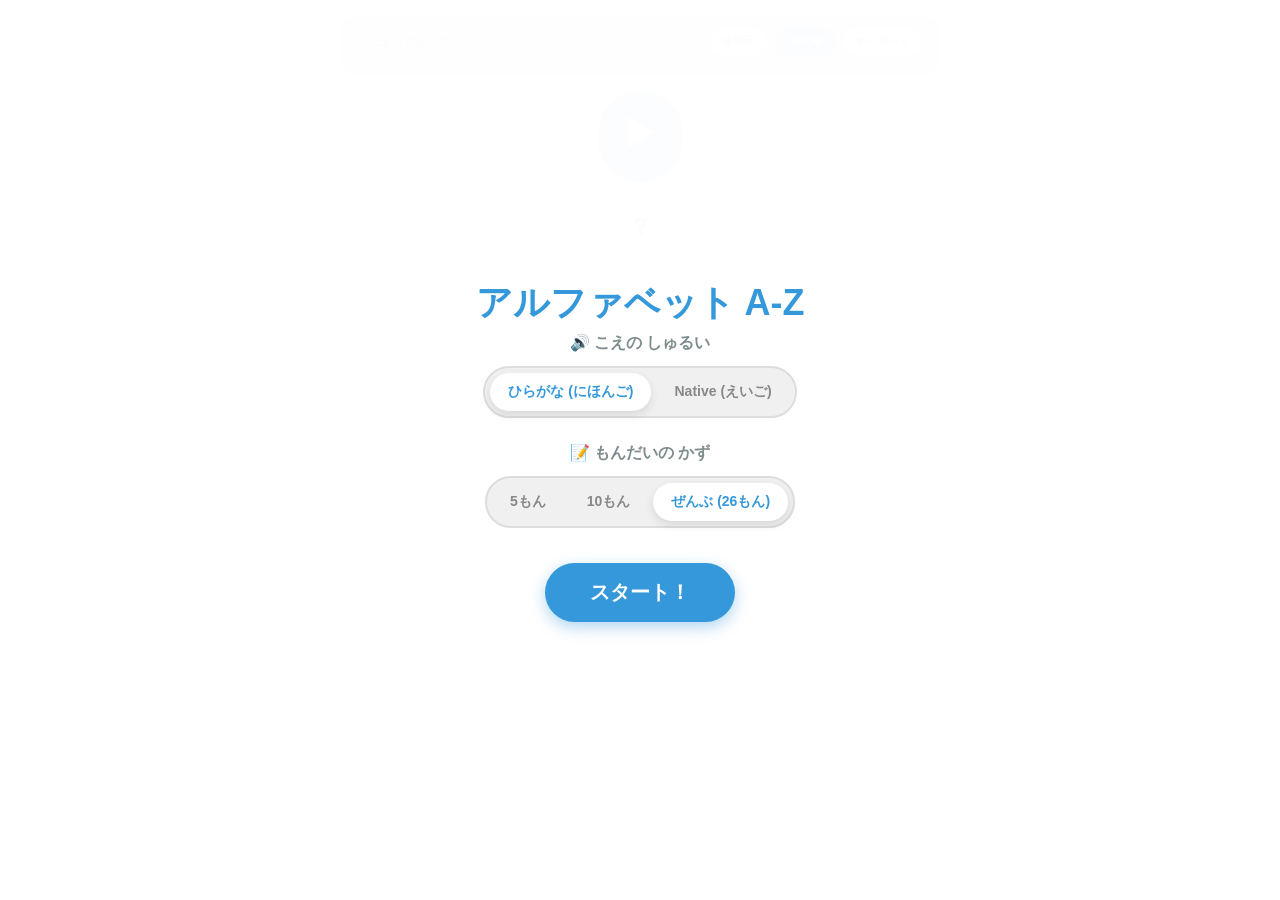
==== commit ccac29e6: "Update abc_b.html" ====
--- a/abc_b.html
+++ b/abc_b.html
@@ -317,7 +317,7 @@
 <body>
 
     <div id="start-screen" class="overlay">
-        <div class="main-title">アルファベット</div>
+        <div class="main-title">アルファベット A-Z</div>
         
         <div class="sub-title">🔊 こえの しゅるい</div>
         <div class="setting-selector">
@@ -640,7 +640,7 @@
             if (sortedMistakes.length > 0) {
                 weakLettersHTML = `
                     <div class="weak-letters-container">
-                        <div class="weak-title">⭐ つぎは これを れんしゅうしてみよう！</div>
+                        <div class="weak-title">⭐ このもじを たしかめておいてね！</div>
                         <div class="weak-grid">
                 `;
                 sortedMistakes.forEach(([char, count]) => {
@@ -681,11 +681,11 @@
                         <div class="legend-container">
                             <div class="legend-item">
                                 <span class="legend-color ok"></span>
-                                <span>できた！: ${firstTryCorrectCount}もん</span>
+                                <span>できた: ${firstTryCorrectCount}もん</span>
                             </div>
                             <div class="legend-item">
                                 <span class="legend-color retry"></span>
-                                <span>えらびなおした！: ${retryCount}もん</span>
+                                <span>えらびなおし: ${retryCount}もん</span>
                             </div>
                         </div>
                     </div>
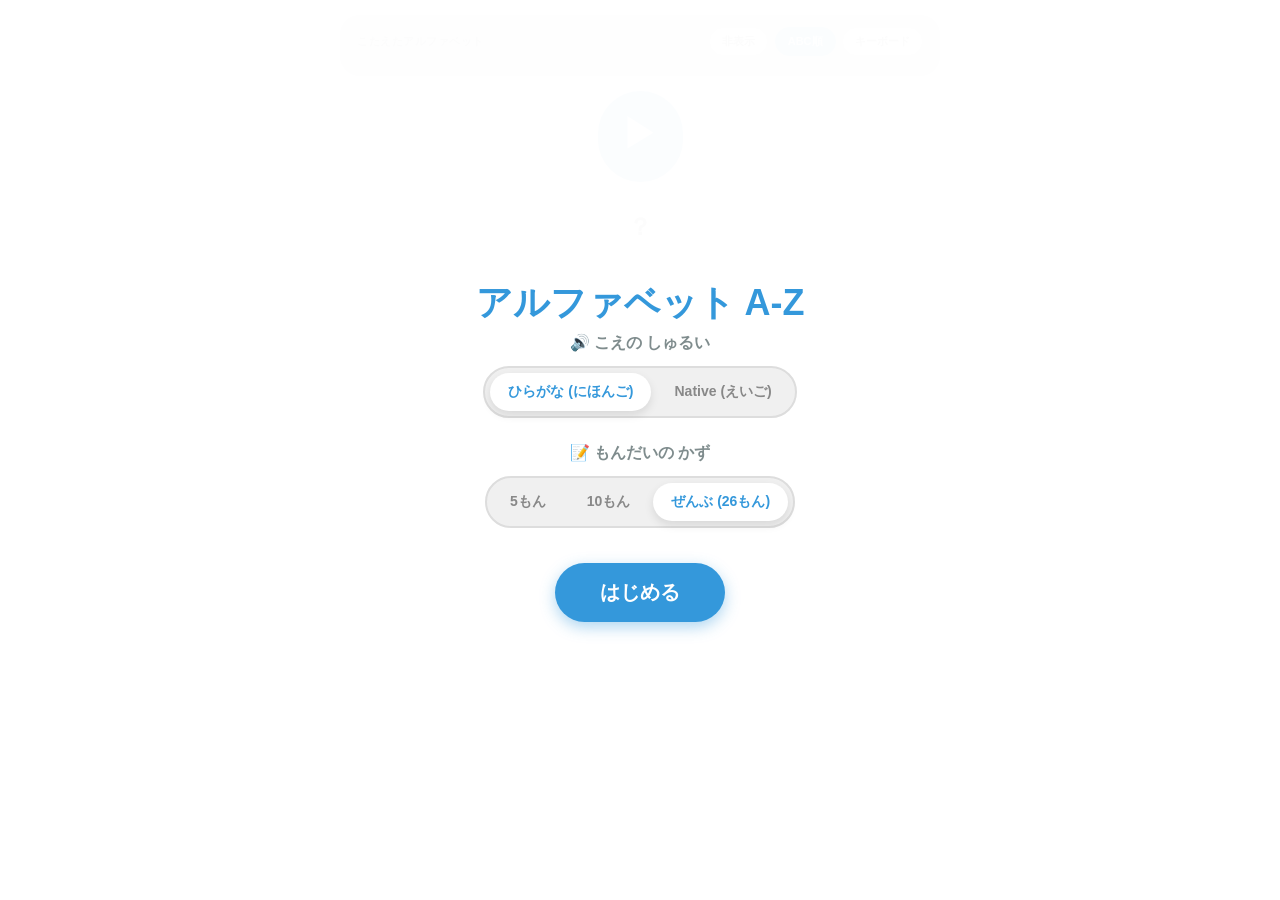
==== commit 1c618799: "Update abc_b.html" ====
--- a/abc_b.html
+++ b/abc_b.html
@@ -333,7 +333,7 @@
         </div>
 
         <div style="margin-top: 10px;">
-            <button class="btn" onclick="initGame()">スタート！</button>
+            <button class="btn" onclick="initGame()">はじめる</button>
         </div>
     </div>
 
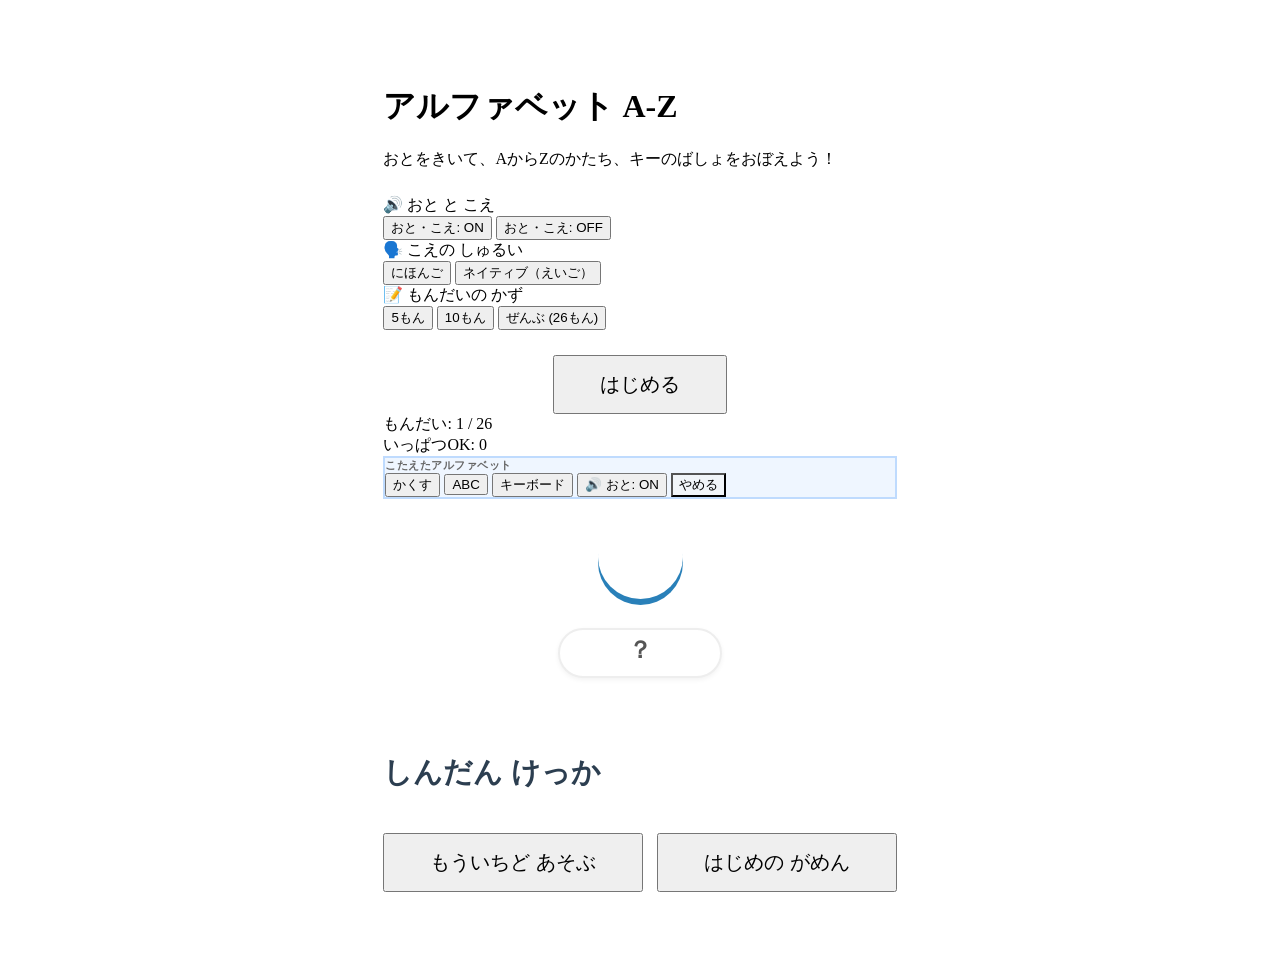
==== commit c93d25ec: "Add files via upload" ====
--- a/abc_b.html
+++ b/abc_b.html
@@ -4,114 +4,19 @@
     <meta charset="UTF-8">
     <meta name="viewport" content="width=device-width, initial-scale=1.0, maximum-scale=1.0, user-scalable=no">
     <title>アルファベット・クエスト</title>
+    <link rel="stylesheet" href="css/common.css">
+    <script src="js/common.js"></script>
     <style>
-        :root { 
-            --primary: #3498db; --success: #2ecc71; --gold: #f1c40f; --miss: #e74c3c; --bg: #f8fbff; 
-            
-            /* 指使いカラー（左右の手を色分け） */
-            --f-pinky-l: #ff5e57;   /* 左手小指：赤 */
-            --f-ring-l: #f1c40f;    /* 左手薬指：黄色 */
-            --f-middle-l: #2ecc71;  /* 左手中指：緑 */
-            --f-index-l: #00d2d3;   /* 左手人差し指：水色 */
-            --f-index-r: #3867d6;   /* 右手人差し指：青 */
-            --f-middle-r: #20bf6b;  /* 右手中指：深緑 */
-            --f-ring-r: #ff9f43;    /* 右手薬指：オレンジ */
-            --f-pinky-r: #fd79a8;   /* 右手小指：ピンク */
+        body {
+            min-height: 100vh;
+            display: flex;
+            flex-direction: column;
+            align-items: center;
+            justify-content: center;
+            padding: 20px;
+            touch-action: manipulation;
         }
         
-        /* スマホ用デフォルトリセット & タップ強調の無効化 */
-        * {
-            box-sizing: border-box;
-            -webkit-tap-highlight-color: transparent;
-            user-select: none;
-            -webkit-user-select: none;
-        }
-
-        body { 
-            font-family: "Helvetica Neue", Arial, "Hiragino Kaku Gothic ProN", sans-serif; 
-            background: var(--bg); 
-            display: flex; 
-            flex-direction: column; 
-            align-items: center; 
-            min-height: 100vh; 
-            margin: 0; 
-            padding: 10px 10px 30px 10px; 
-            overflow-x: hidden;
-            touch-action: manipulation; /* ダブルタップズーム防止 */
-        }
-        
-        .overlay { 
-            position: fixed; 
-            top: 0; 
-            left: 0; 
-            width: 100%; 
-            height: 100%; 
-            background: rgba(255,255,255,0.98); 
-            display: flex; 
-            flex-direction: column; 
-            justify-content: center; 
-            align-items: center; 
-            z-index: 1000; 
-            text-align: center; 
-            padding: 20px;
-            overflow-y: auto;
-        }
-        .main-title { font-size: 36px; color: var(--primary); font-weight: bold; margin-bottom: 5px; }
-        .sub-title { color: #7f8c8d; margin-bottom: 12px; font-size: 16px; font-weight: bold; }
-        
-        /* 設定セレクター共通 */
-        .setting-selector { 
-            background: #f0f0f0; padding: 5px; border-radius: 40px; display: inline-flex; gap: 5px; margin-bottom: 25px; border: 2px solid #ddd;
-        }
-        .setting-btn {
-            padding: 10px 18px; border-radius: 30px; border: none; cursor: pointer; font-weight: bold; background: transparent; color: #888; transition: 0.3s; font-size: 14px;
-        }
-        .setting-btn.active { background: white; color: var(--primary); box-shadow: 0 4px 10px rgba(0,0,0,0.1); }
-
-        /* コレクションマップ */
-        .collection-container { 
-            margin-top: 5px; padding: 12px; background: #d1d8e0; border-radius: 20px; 
-            width: 100%; max-width: 600px; box-shadow: inset 0 2px 8px rgba(0,0,0,0.1); 
-            text-align: center; transition: all 0.3s ease;
-        }
-        /* 非表示時のコンテナスタイル */
-        .collection-container.map-hidden { padding: 8px 15px; background: #e2e8f0; }
-        .collection-container.map-hidden .collection-grid { display: none; }
-
-        .collection-header { display: flex; justify-content: space-between; align-items: center; margin-bottom: 8px; padding: 0 5px; }
-        .collection-container.map-hidden .collection-header { margin-bottom: 0; }
-
-        .layout-switch-btn { padding: 6px 12px; font-size: 11px; background: white; border: 1px solid #ccc; border-radius: 20px; cursor: pointer; font-weight: bold; color: #666; margin-left: 2px; }
-        .layout-switch-btn.active { background: var(--primary); color: white; border-color: var(--primary); }
-
-        .collection-grid { display: flex; flex-direction: column; align-items: center; gap: 4px; }
-        .kbd-row { display: flex; gap: 3px; justify-content: center; width: 100%; }
-
-        .char-slot { 
-            width: 25px; height: 32px; background: white; border: 2px solid #ccc; border-radius: 5px;
-            display: flex; justify-content: center; align-items: center;
-            font-weight: bold; color: #bbb; font-size: 12px; transition: all 0.2s;
-        }
-        
-        /* 指別の枠線（画像に基づいた配色） */
-        .border-pinky-l  { border-color: var(--f-pinky-l); }
-        .border-ring-l   { border-color: var(--f-ring-l); }
-        .border-middle-l { border-color: var(--f-middle-l); }
-        .border-index-l  { border-color: var(--f-index-l); }
-        .border-index-r  { border-color: var(--f-index-r); }
-        .border-middle-r { border-color: var(--f-middle-r); }
-        .border-ring-r   { border-color: var(--f-ring-r); }
-        .border-pinky-r  { border-color: var(--f-pinky-r); }
-
-        /* クリア状態（母音は担当指のカラーで塗りつぶし） */
-        .char-slot.active { color: white; border-width: 2px; }
-        .char-slot.active:not([class*="fill-"]) { background: var(--gold); border-color: #f39c12; }
-        .char-slot.active.fill-a { background: var(--f-pinky-l) !important; border-color: var(--f-pinky-l); }
-        .char-slot.active.fill-e { background: var(--f-middle-l) !important; border-color: var(--f-middle-l); }
-        .char-slot.active.fill-u { background: var(--f-index-r) !important; border-color: var(--f-index-r); }
-        .char-slot.active.fill-i { background: var(--f-middle-r) !important; border-color: var(--f-middle-r); }
-        .char-slot.active.fill-o { background: var(--f-ring-r) !important; border-color: var(--f-ring-r); }
-
         /* ゲーム操作部 */
         .question-area { margin: 15px 0; text-align: center; min-height: 130px; display: flex; flex-direction: column; align-items: center; justify-content: center; }
         .speaker-btn { 
@@ -130,7 +35,7 @@
         }
 
         /* 4択グリッド */
-        .choices-grid { display: grid; grid-template-columns: repeat(2, 1fr); gap: 12px; width: 100%; max-width: 420px; padding: 0 5px; }
+        .choices-grid { display: grid; grid-template-columns: repeat(2, 1fr); gap: 12px; width: 100%; max-width: 420px; padding: 0 5px; margin: 0 auto; }
         .choice-card { 
             background: white; border: 3px solid #eee; border-radius: 16px; padding: 22px 0;
             font-size: 34px; font-weight: bold; color: #444; cursor: pointer; transition: 0.15s;
@@ -142,13 +47,6 @@
         .choice-card.wrong { background: var(--miss); color: white; border-color: var(--miss); }
 
         @keyframes pop { 50% { transform: scale(1.08); } }
-        
-        .btn { 
-            padding: 16px 45px; font-size: 20px; cursor: pointer; border-radius: 50px; border: none; 
-            background: var(--primary); color: white; font-weight: bold; 
-            box-shadow: 0 5px 15px rgba(52, 152, 219, 0.4); transition: 0.2s;
-        }
-        .btn:active { transform: scale(0.96); background: #2980b9; }
         
         #status-msg { font-size: 18px; font-weight: bold; color: #7f8c8d; margin-top: 12px; height: 24px; text-align: center; }
 
@@ -160,8 +58,15 @@
             border: 2px solid #e1e8ed;
             width: 100%;
             max-width: 450px;
-            margin: 15px 0;
+            margin: 15px auto;
             box-shadow: 0 10px 25px rgba(0,0,0,0.05);
+        }
+
+        /* アプリ別テーマカラー（A-Z = Blue） */
+        .collection-container {
+            background: #eff6ff !important;
+            border: 2px solid #bfdbfe;
+            box-shadow: none !important;
         }
         .chart-section {
             display: flex;
@@ -283,10 +188,7 @@
 
         /* スマホ縦画面での微調整 (メディアクエリ) */
         @media (max-width: 480px) {
-            .main-title { font-size: 30px; }
-            .sub-title { font-size: 14px; margin-bottom: 8px; }
             .setting-selector { margin-bottom: 20px; padding: 4px; }
-            .setting-btn { padding: 8px 14px; font-size: 12px; }
             
             .char-slot { 
                 width: calc((100vw - 60px) / 13); /* 画面幅に合わせて自動縮小 */
@@ -315,55 +217,83 @@
     </style>
 </head>
 <body>
-
-    <div id="start-screen" class="overlay">
-        <div class="main-title">アルファベット A-Z</div>
-        
-        <div class="sub-title">🔊 こえの しゅるい</div>
-        <div class="setting-selector">
-            <button id="mode-kana" class="setting-btn active" onclick="setVoiceMode('kana')">ひらがな (にほんご)</button>
-            <button id="mode-native" class="setting-btn" onclick="setVoiceMode('native')">Native (えいご)</button>
-        </div>
-
-        <div class="sub-title">📝 もんだいの かず</div>
-        <div class="setting-selector">
-            <button id="q-5" class="setting-btn" onclick="setQuestionCount(5)">5もん</button>
-            <button id="q-10" class="setting-btn" onclick="setQuestionCount(10)">10もん</button>
-            <button id="q-all" class="setting-btn active" onclick="setQuestionCount(26)">ぜんぶ (26もん)</button>
-        </div>
-
-        <div style="margin-top: 10px;">
-            <button class="btn" onclick="initGame()">はじめる</button>
-        </div>
-    </div>
-
-    <!-- 進捗マップセクション -->
-    <div class="collection-container" id="collectionContainer">
-        <div class="collection-header">
-            <div style="font-size: 11px; color: #666; font-weight: bold; letter-spacing: 0.5px;">こたえたアルファベット</div>
-            <div>
-                <button id="layoutHideBtn" class="layout-switch-btn" onclick="switchMapLayout('hide')">非表示</button>
-                <button id="layoutAbcBtn" class="layout-switch-btn active" onclick="switchMapLayout('abc')">ABC順</button>
-                <button id="layoutKbdBtn" class="layout-switch-btn" onclick="switchMapLayout('keyboard')">キーボード</button>
+    <div class="container">
+        <div id="start-screen" class="screen screen-active">
+            <h1 class="main-title" style="margin-bottom: 20px;">アルファベット A-Z</h1>
+            <div class="subtitle" style="margin-bottom: 25px;">おとをきいて、AからZのかたち、キーのばしょをおぼえよう！</div>
+            
+            <div class="settings-card" style="text-align: left;">
+                <div class="settings-row">
+                    <span class="settings-label">🔊 おと と こえ</span>
+                    <div class="toggle-group">
+                        <button id="soundMasterBtn" class="toggle-item active" onclick="SoundController.toggle()">おと・こえ: ON</button>
+                        <button id="soundMasterBtnOff" class="toggle-item" onclick="SoundController.toggle()">おと・こえ: OFF</button>
+                    </div>
+                </div>
+
+                <div class="settings-row">
+                    <span class="settings-label">🗣️ こえの しゅるい</span>
+                    <div class="toggle-group">
+                        <button id="mode-kana" class="toggle-item active" onclick="setVoiceMode('kana')">にほんご</button>
+                        <button id="mode-native" class="toggle-item" onclick="setVoiceMode('native')">ネイティブ（えいご）</button>
+                    </div>
+                </div>
+
+                <div class="settings-row">
+                    <span class="settings-label">📝 もんだいの かず</span>
+                    <div class="toggle-group">
+                        <button id="q-5" class="toggle-item" onclick="setQuestionCount(5)">5もん</button>
+                        <button id="q-10" class="toggle-item" onclick="setQuestionCount(10)">10もん</button>
+                        <button id="q-all" class="toggle-item active" onclick="setQuestionCount(26)">ぜんぶ (26もん)</button>
+                    </div>
+                </div>
+
+                <div style="margin-top: 25px; text-align: center;">
+                    <button class="btn-pop btn-pop-success" style="font-size: 20px; padding: 14px 45px;" onclick="initGame()">はじめる</button>
+                </div>
             </div>
         </div>
-        <div class="collection-grid" id="collectionGrid"></div>
-    </div>
-
-    <div class="question-area">
-        <button class="speaker-btn" id="speakerBtn" onclick="playCurrentTarget()">
-            <span class="speaker-icon">▶</span>
-        </button>
-        <br>
-        <div id="reading-display">？</div>
-    </div>
-
-    <div class="choices-grid" id="choicesGrid"></div>
-    <div id="status-msg"></div>
-
-    <div id="result-screen" class="overlay" style="display:none;">
-        <div id="result-content" style="width: 100%; display: flex; flex-direction: column; align-items: center;"></div>
-        <button class="btn" onclick="location.reload()">もういちど あそぶ</button>
+
+        <div id="game-screen" class="screen">
+            <div class="game-header">
+                <div id="q-counter">もんだい: 1 / 26</div>
+                <div id="score-counter">いっぱつOK: 0</div>
+            </div>
+
+            <div class="collection-container" id="collectionContainer">
+                <div class="collection-header">
+                    <div style="font-size: 11px; color: #666; font-weight: bold; letter-spacing: 0.5px;">こたえたアルファベット</div>
+                    <div>
+                        <button id="layoutHideBtn" class="layout-switch-btn" onclick="switchMapLayout('hide')">かくす</button>
+                        <button id="layoutAbcBtn" class="layout-switch-btn active" onclick="switchMapLayout('abc')">ABC</button>
+                        <button id="layoutKbdBtn" class="layout-switch-btn" onclick="switchMapLayout('keyboard')">キーボード</button>
+                        <button class="sound-toggle-btn layout-switch-btn" onclick="SoundController.toggle()">🔊 おと: ON</button>
+                        <button class="layout-switch-btn" onclick="Navigation.showQuitModal(() => goHome())" style="background: #f1f5f9; color: var(--miss);">やめる</button>
+                    </div>
+                </div>
+                <div class="collection-grid" id="collectionGrid"></div>
+            </div>
+
+            <div class="question-area">
+                <button class="speaker-btn" id="speakerBtn" onclick="playCurrentTarget()">
+                    <span class="speaker-icon">▶</span>
+                </button>
+                <br>
+                <div id="reading-display">？</div>
+            </div>
+
+            <div class="choices-grid" id="choicesGrid"></div>
+            <div id="status-msg"></div>
+        </div>
+
+        <div id="result-screen" class="screen">
+            <h2 class="result-title" style="font-size: 1.8rem; font-weight: 800; color: #2c3e50; margin-bottom: 20px;">しんだん けっか</h2>
+            <div id="result-content" style="width: 100%; display: flex; flex-direction: column; align-items: center;"></div>
+            <div class="btn-action-group" style="margin-top: 20px;">
+                <button class="btn-pop btn-pop-success" style="font-size: 20px; padding: 14px 45px; margin-right: 10px;" onclick="initGame()">もういちど あそぶ</button>
+                <button class="btn-pop btn-pop-gray" style="font-size: 20px; padding: 14px 45px;" onclick="goHome()">はじめの がめん</button>
+            </div>
+        </div>
     </div>
 
     <script>
@@ -407,8 +337,9 @@
         let sessionCleared = new Set(); // 今プレイ中のクリア記録
         
         let currentTarget = "";
-        let audioCtx;
-        let voiceMode = 'kana';
+        
+        // localStorageから初期ボイスモードを読み込む
+        let voiceMode = SettingsManager.get('voiceMode') === 'en' ? 'native' : 'kana';
         let currentLayout = 'abc';
         
         // プレイ中の統計用変数
@@ -419,29 +350,15 @@
         let currentTargetMistakes = 0; // 現在の問題のミスカウント
         let mistakesMap = {}; // 間違えたアルファベットの回数をカウント
 
-        // iOS/Android向け Web Speech API & Web Audio API アンロック処理
-        function unlockAudio() {
-            if (!audioCtx) {
-                audioCtx = new (window.AudioContext || window.webkitAudioContext)();
-            }
-            if (audioCtx && audioCtx.state === 'suspended') {
-                audioCtx.resume();
-            }
-            const silentUttr = new SpeechSynthesisUtterance("");
-            silentUttr.volume = 0;
-            speechSynthesis.speak(silentUttr);
-        }
-
         function setVoiceMode(mode) {
             voiceMode = mode;
             document.getElementById('mode-native').classList.toggle('active', mode === 'native');
             document.getElementById('mode-kana').classList.toggle('active', mode === 'kana');
             
-            unlockAudio();
-            const uttr = new SpeechSynthesisUtterance(mode === 'native' ? "Ready" : "スタート");
-            uttr.lang = mode === 'native' ? 'en-US' : 'ja-JP';
-            speechSynthesis.cancel();
-            speechSynthesis.speak(uttr);
+            // 共通設定に反映
+            SettingsManager.set('voiceMode', mode === 'native' ? 'en' : 'ja');
+            SpeechManager.unlock();
+            SpeechManager.speak(mode === 'native' ? "Ready" : "スタート");
         }
 
         // もんだい数を選択する
@@ -450,7 +367,7 @@
             document.getElementById('q-5').classList.toggle('active', count === 5);
             document.getElementById('q-10').classList.toggle('active', count === 10);
             document.getElementById('q-all').classList.toggle('active', count === 26);
-            unlockAudio();
+            SpeechManager.unlock();
         }
 
         function switchMapLayout(layout) {
@@ -474,7 +391,7 @@
             const data = charData[c];
             // 全体または今セッションでクリアされたら点灯
             const isActive = cleared.has(c) || sessionCleared.has(c);
-            s.className = `char-slot border-${data.finger} ${isActive ? 'active' : ''} ${data.fill || ''}`;
+            s.className = `char-slot f-${data.finger} ${isActive ? 'active' : ''} ${data.fill || ''}`;
             s.textContent = c;
             return s;
         }
@@ -500,9 +417,18 @@
             }
         }
 
+        function showScreen(screenId) {
+            document.querySelectorAll('.screen').forEach(s => s.classList.remove('screen-active'));
+            document.getElementById(screenId).classList.add('screen-active');
+        }
+
+        function goHome() {
+            SpeechManager.cancel();
+            showScreen('start-screen');
+        }
+
         function initGame() {
-            unlockAudio();
-            document.getElementById('start-screen').style.display = 'none';
+            SpeechManager.unlock();
             
             // プレイデータ初期化
             sessionCleared.clear();
@@ -515,26 +441,20 @@
             currentQuestionsList = shuffled.slice(0, Math.min(totalQuestions, alphaKeys.length));
             totalQuestions = currentQuestionsList.length; // 念のため実際のリストの長さで合わせる
 
+            showScreen('game-screen');
             renderCollectionMap();
             nextQuestion();
         }
 
         function playCurrentTarget() {
             if (!currentTarget) return;
-            unlockAudio();
-            speechSynthesis.cancel();
-            
-            const uttr = new SpeechSynthesisUtterance();
+            SpeechManager.unlock();
+            
             if (voiceMode === 'native') {
-                uttr.text = currentTarget;
-                uttr.lang = 'en-US';
-                uttr.rate = 0.8;
+                SpeechManager.speak(currentTarget, 'en');
             } else {
-                uttr.text = charData[currentTarget].read;
-                uttr.lang = 'ja-JP';
-                uttr.rate = 1.0;
-            }
-            speechSynthesis.speak(uttr);
+                SpeechManager.speak(charData[currentTarget].read, 'ja');
+            }
         }
 
         function nextQuestion() {
@@ -546,6 +466,8 @@
             currentTarget = currentQuestionsList[currentQuestionIndex];
             currentTargetMistakes = 0;
             
+            document.getElementById('q-counter').innerText = `もんだい: ${currentQuestionIndex + 1} / ${totalQuestions}`;
+            document.getElementById('score-counter').innerText = `いっぱつOK: ${firstTryCorrectCount}`;
             document.getElementById('reading-display').textContent = charData[currentTarget].read;
             
             let choices = [currentTarget];
@@ -578,7 +500,7 @@
         }
 
         function checkAnswer(selected, element) {
-            unlockAudio();
+            SpeechManager.unlock();
             if (selected === currentTarget) {
                 element.classList.add('correct');
                 
@@ -592,7 +514,7 @@
                 renderCollectionMap();
                 
                 document.getElementById('status-msg').textContent = "すごい！";
-                playSfx(659, 0.3);
+                AudioManager.play('ok');
                 
                 currentQuestionIndex++;
                 setTimeout(nextQuestion, 1200);
@@ -604,29 +526,17 @@
                 mistakesMap[currentTarget] = (mistakesMap[currentTarget] || 0) + 1;
                 
                 document.getElementById('status-msg').textContent = "えらびなおそう!";
-                playSfx(150, 0.2);
+                AudioManager.play('ng');
                 setTimeout(() => {
                     element.classList.remove('wrong');
-                    // 回答フラグをリセットさせるため、このカードを再活性化可能にする
-                    // タップ終了イベントリスナーを一度きりにしているので、クリック可能にするために新しいイベントに更新するか、そのまま残します
                 }, 600);
             }
-        }
-
-        function playSfx(freq, dur) {
-            if(!audioCtx) return;
-            const osc = audioCtx.createOscillator();
-            const g = audioCtx.createGain();
-            osc.frequency.setValueAtTime(freq, audioCtx.currentTime);
-            g.gain.exponentialRampToValueAtTime(0.01, audioCtx.currentTime + dur);
-            osc.connect(g); g.connect(audioCtx.destination);
-            osc.start(); osc.stop(audioCtx.currentTime + dur);
         }
 
         function showResult() {
             const resScreen = document.getElementById('result-screen');
             const resContent = document.getElementById('result-content');
-            resScreen.style.display = 'flex';
+            showScreen('result-screen');
             
             // 一発正解率（できた％）を計算
             const firstTryPercent = Math.round((firstTryCorrectCount / totalQuestions) * 100);
@@ -646,7 +556,7 @@
                 sortedMistakes.forEach(([char, count]) => {
                     const data = charData[char];
                     weakLettersHTML += `
-                        <div class="weak-slot border-${data.finger}">
+                        <div class="weak-slot f-${data.finger}">
                             ${char}
                             <span class="weak-badge">${count}</span>
                         </div>
@@ -662,6 +572,7 @@
                     <div class="perfect-badge">👑</div>
                     <p style="font-size: 16px; font-weight: bold; color: var(--gold); margin-top: 5px;">ぜんぶ いっぱつで できたよ！パーフェクト！</p>
                 `;
+                AudioManager.play('perfect');
             }
 
             resContent.innerHTML = `
@@ -714,7 +625,17 @@
                     easing: 'ease-out' 
                 }).onfinish = () => c.remove();
             }
-        }
+
+            if (sortedMistakes.length > 0) {
+                AudioManager.play('clear');
+            }
+        }
+
+        // 初期設定の読み込み
+        window.addEventListener('DOMContentLoaded', () => {
+            const mode = SettingsManager.get('voiceMode') === 'en' ? 'native' : 'kana';
+            setVoiceMode(mode);
+        });
     </script>
 </body>
 </html>
